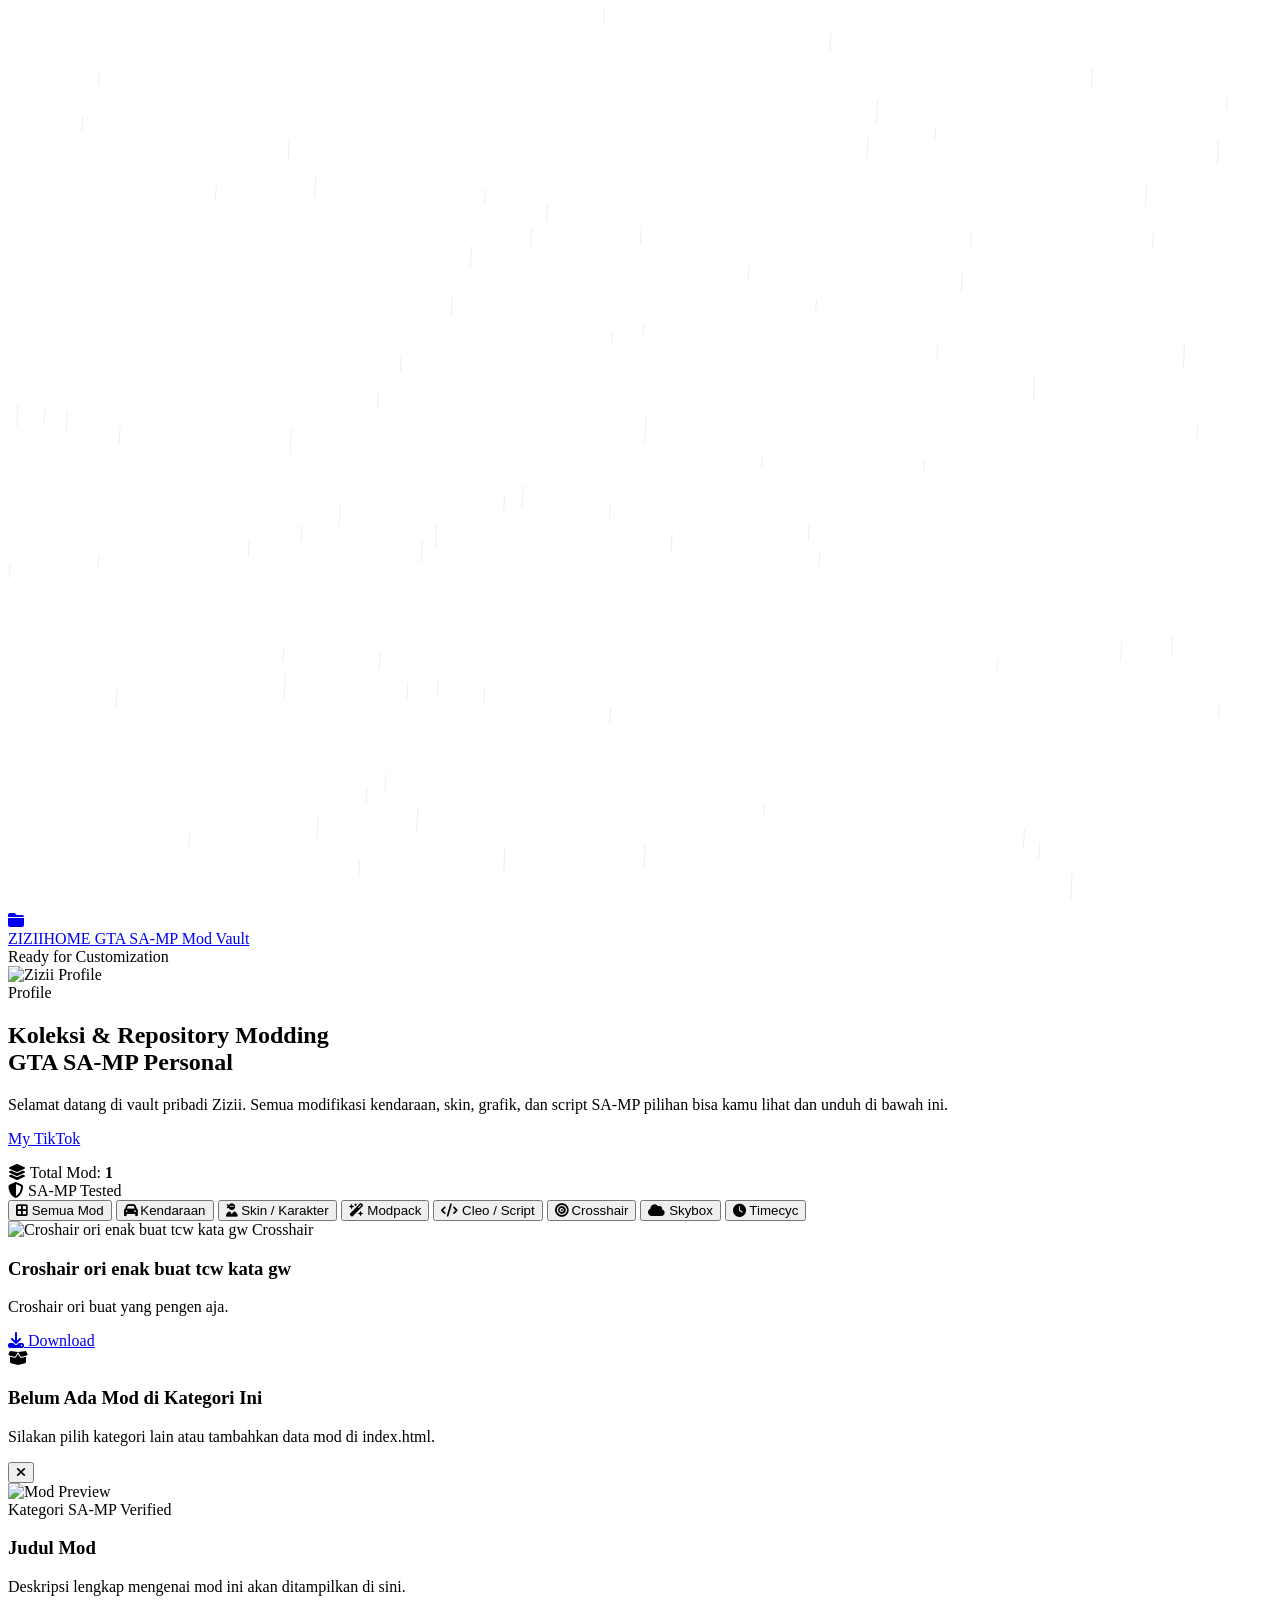
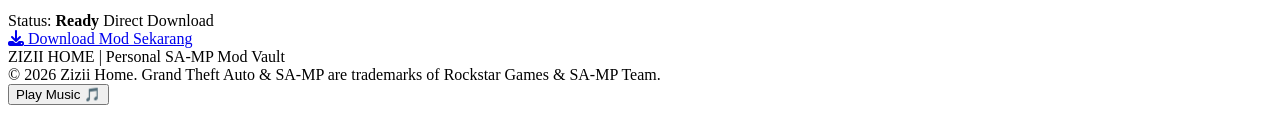
==== index.html @ cbb4685e "Add files via upload" ====
<!DOCTYPE html>
<html lang="id" class="dark scroll-smooth">
<head>
    <meta charset="UTF-8">
    <meta name="viewport" content="width=device-width, initial-scale=1.0">
    <title>Zizii Home - SA-MP Modding Hub</title>
    
    <!-- Tailwind CSS (CDN) -->
    <script src="https://cdn.tailwindcss.com"></script>
    
    <!-- Custom Theme Configuration (Monochrome / Dark Silver Gaming Theme) -->
    <script>
        tailwind.config = {
            darkMode: 'class',
            theme: {
                extend: {
                    colors: {
                        brand: {
                            bg: '#0a0d12',
                            surface: '#121721',
                            card: '#181f2c',
                            cardHover: '#1f293a',
                            border: '#2a3447',
                            silver: '#94a3b8',
                            silverLight: '#e2e8f0',
                            accent: '#64748b'
                        }
                    },
                    fontFamily: {
                        sans: ['Inter', 'sans-serif'],
                        mono: ['Fira Code', 'monospace']
                    }
                }
            }
        }
    </script>

    <!-- FontAwesome Icons -->
    <link rel="stylesheet" href="https://cdnjs.cloudflare.com/ajax/libs/font-awesome/6.4.0/css/all.min.css">
    
    <!-- Google Fonts -->
    <link href="https://fonts.googleapis.com/css2?family=Fira+Code:wght@400;500;600&family=Inter:wght@300;400;500;600;700;800;900&display=swap" rel="stylesheet">

    <style>
        /* Custom Scrollbar Monokrom */
        ::-webkit-scrollbar {
            width: 8px;
        }
        ::-webkit-scrollbar-track {
            background: #0a0d12;
        }
        ::-webkit-scrollbar-thumb {
            background: #2a3447;
            border-radius: 4px;
        }
        ::-webkit-scrollbar-thumb:hover {
            background: #475569;
        }
        
        /* Subtle Glow Effects */
        .silver-glow {
            box-shadow: 0 0 25px -5px rgba(226, 232, 240, 0.1);
        }
        .silver-border-glow:hover {
            box-shadow: 0 0 15px 0px rgba(148, 163, 184, 0.25);
        }
        
        /* Custom Background Overlay Gradient */
        .hero-bg-overlay {
            background: linear-gradient(180deg, rgba(10, 13, 18, 0.75) 0%, rgba(10, 13, 18, 0.95) 80%, #0a0d12 100%);
        }
    </style>
</head>
<body class="bg-brand-bg text-slate-200 font-sans antialiased min-h-screen flex flex-col justify-between selection:bg-slate-700 selection:text-white">
    <!-- Background Rain Effect -->
<canvas id="rainCanvas" class="fixed inset-0 pointer-events-none z-10 opacity-60"></canvas>
    <!-- ========================================== -->
    <!-- HEADER & NAVBAR                            -->
    <!-- ========================================== -->
    <header class="sticky top-0 z-40 bg-brand-bg/90 backdrop-blur-md border-b border-brand-border/80">
        <div class="max-w-7xl mx-auto px-4 sm:px-6 lg:px-8">
            <div class="flex items-center justify-between h-20">
                
                <!-- Logo Branding Zizii Home -->
                <a href="#" class="flex items-center gap-3 group">
                    <div class="w-10 h-10 rounded-xl bg-gradient-to-tr from-slate-700 via-slate-500 to-slate-300 flex items-center justify-center text-slate-950 font-black text-xl shadow-md group-hover:scale-105 transition-transform">
                        <i class="fa-solid fa-folder-closed text-lg"></i>
                    </div>
                    <div>
                        <span class="text-2xl font-black tracking-wider bg-gradient-to-r from-slate-100 via-slate-300 to-slate-500 bg-clip-text text-transparent">
                            ZIZII<span class="text-slate-400">HOME</span>
                        </span>
                        <span class="block text-[10px] tracking-widest uppercase font-semibold text-slate-500">GTA SA-MP Mod Vault</span>
                    </div>
                </a>

                <!-- Status Badge Header -->
                <div class="flex items-center gap-2 px-3.5 py-1.5 rounded-full bg-brand-surface border border-brand-border text-xs font-semibold text-slate-300">
                    <span class="w-2.5 h-2.5 rounded-full bg-emerald-400 animate-pulse"></span>
                    <span>Ready for Customization</span>
                </div>
            </div>
        </div>
    </header>

    <main class="flex-grow">
        <!-- ========================================== -->
        <!-- HERO SECTION WITH USER PP & BACKGROUND     -->
        <!-- ========================================== -->
        <section id="hero" class="relative py-16 lg:py-24 overflow-hidden border-b border-brand-border/80 bg-cover bg-center transition-all duration-500" id="hero-bg-container">
            <!-- Background Image Container -->
            <div id="dynamic-bg" class="absolute inset-0 bg-cover bg-center bg-no-repeat transition-all duration-700 scale-105" style="background-image: url('https://www.upload.ee/image/19879348/sa-mp-007.png');"></div>
            
            <!-- Monokrom Overlay -->
            <div class="absolute inset-0 hero-bg-overlay backdrop-blur-[2px]"></div>

            <div class="max-w-7xl mx-auto px-4 sm:px-6 lg:px-8 relative z-10 text-center">
                
                <!-- Profil Picture Container -->
                <div class="relative inline-block mb-6">
                    <div class="w-28 h-28 sm:w-32 sm:h-32 rounded-full p-1 bg-gradient-to-b from-slate-300 via-slate-600 to-slate-800 shadow-2xl mx-auto relative group">
                        <img id="user-pp" src="https://www.upload.ee/image/19879348/sa-mp-007.png" alt="Zizii Profile" class="w-full h-full rounded-full object-cover border-2 border-brand-bg">
                        <div class="absolute inset-0 rounded-full bg-black/40 opacity-0 group-hover:opacity-100 transition-opacity flex items-center justify-center text-xs text-slate-200 font-semibold">
                            Profile
                        </div>
                    </div>
                </div>

                <h1 class="text-3xl sm:text-5xl font-black text-white tracking-tight leading-tight max-w-3xl mx-auto">
                    Koleksi & Repository Modding <br class="hidden sm:inline"/>
                    <span class="bg-gradient-to-r from-slate-200 via-slate-400 to-slate-500 bg-clip-text text-transparent">
                        GTA SA-MP Personal
                    </span>
                </h1>
                
                <p class="mt-4 text-slate-400 text-sm sm:text-base max-w-xl mx-auto leading-relaxed">
                    Selamat datang di vault pribadi Zizii. Semua modifikasi kendaraan, skin, grafik, dan script SA-MP pilihan bisa kamu lihat dan unduh di bawah ini.
                    <div class="mt-4 flex justify-center">
    <a href="https://www.tiktok.com/@ziipelitz" target="_blank" class="inline-flex items-center gap-2 px-4 py-2 bg-slate-800/80 hover:bg-slate-700 text-slate-200 border border-slate-700 rounded-xl text-sm font-medium transition-all hover:scale-105">
        My TikTok
        <!-- Background Music Auto Play -->
<audio id="bgMusic" autoplay loop>
    <source src="https://files.catbox.moe/ioljhx.mp3" type="audio/mpeg">
</audio>
    </a>
</div>
</div>
                </p>

                <!-- Quick Stats Badge -->
                <div class="mt-8 flex flex-wrap items-center justify-center gap-4 text-xs font-mono text-slate-400">
                    <div class="px-4 py-2 rounded-xl bg-brand-surface/80 border border-brand-border backdrop-blur-md flex items-center gap-2">
                        <i class="fa-solid fa-layer-group text-slate-300"></i>
                        <span>Total Mod: <strong id="total-mods-count" class="text-slate-100">0</strong></span>
                    </div>
                    <div class="px-4 py-2 rounded-xl bg-brand-surface/80 border border-brand-border backdrop-blur-md flex items-center gap-2">
                        <i class="fa-solid fa-shield-halved text-slate-300"></i>
                        <span>SA-MP Tested</span>
                    </div>
                </div>
            </div>
        </section>

        <!-- ========================================== -->
        <!-- MODS GALLERY SECTION                       -->
        <!-- ========================================== -->
        <section id="gallery" class="py-14 max-w-7xl mx-auto px-4 sm:px-6 lg:px-8">
            
            <!-- Category Filter Buttons -->
            <div class="flex flex-wrap items-center justify-center gap-2 sm:gap-3 mb-10">
                <button onclick="filterCategory('all')" class="filter-btn active px-5 py-2.5 rounded-xl bg-slate-200 text-slate-950 font-bold text-xs uppercase tracking-wider shadow-md hover:bg-white transition-all" data-category="all">
                    <i class="fa-solid fa-border-all mr-1.5"></i> Semua Mod
                </button>
                <button onclick="filterCategory('vehicles')" class="filter-btn px-5 py-2.5 rounded-xl bg-brand-card border border-brand-border text-slate-300 hover:text-white font-medium text-xs uppercase tracking-wider hover:border-slate-500 transition-all" data-category="vehicles">
                    <i class="fa-solid fa-car mr-1.5"></i> Kendaraan
                </button>
                <button onclick="filterCategory('skins')" class="filter-btn px-5 py-2.5 rounded-xl bg-brand-card border border-brand-border text-slate-300 hover:text-white font-medium text-xs uppercase tracking-wider hover:border-slate-500 transition-all" data-category="skins">
                    <i class="fa-solid fa-user-ninja mr-1.5"></i> Skin / Karakter
                </button>
                <button onclick="filterCategory('graphics')" class="filter-btn px-5 py-2.5 rounded-xl bg-brand-card border border-brand-border text-slate-300 hover:text-white font-medium text-xs uppercase tracking-wider hover:border-slate-500 transition-all" data-category="graphics">
                    <i class="fa-solid fa-wand-magic-sparkles mr-1.5"></i> Modpack
                </button>
                <button onclick="filterCategory('cleo')" class="filter-btn px-5 py-2.5 rounded-xl bg-brand-card border border-brand-border text-slate-300 hover:text-white font-medium text-xs uppercase tracking-wider hover:border-slate-500 transition-all" data-category="cleo">
                    <i class="fa-solid fa-code mr-1.5"></i> Cleo / Script
                </button>
                <button onclick="filterCategory('crosshair')" class="filter-btn px-5 py-2.5 rounded-xl bg-brand-card border border-brand-border text-slate-300 hover:text-white font-medium text-xs uppercase tracking-wider shadow-sm transition-all">
                    <i class="fa-solid fa-bullseye mr-1.5"></i> Crosshair
                </button>
                <button onclick="filterCategory('skybox')" class="filter-btn px-5 py-2.5 rounded-xl bg-brand-card border border-brand-border text-slate-300 hover:text-white font-medium text-xs uppercase tracking-wider shadow-sm transition-all">
    <i class="fa-solid fa-cloud mr-1.5"></i> Skybox
                </button>
                <button onclick="filterCategory('timecyc')" class="filter-btn px-5 py-2.5 rounded-xl bg-brand-card border border-brand-border text-slate-300 hover:text-white font-medium text-xs uppercase tracking-wider shadow-sm transition-all">
                    <i class="fa-solid fa-clock mr-1.5"></i> Timecyc

                </button>
            </div>

            <!-- Mod Grid Container -->
            <div id="mods-grid" class="grid grid-cols-1 md:grid-cols-2 lg:grid-cols-3 gap-6">
                <!-- Mod cards will be dynamically populated here via JavaScript -->
            </div>

            <!-- Empty State Message -->
            <div id="empty-state" class="hidden py-16 text-center">
                <i class="fa-solid fa-box-open text-4xl text-slate-600 mb-3 block"></i>
                <h3 class="text-lg font-bold text-slate-300">Belum Ada Mod di Kategori Ini</h3>
                <p class="text-slate-500 text-xs mt-1">Silakan pilih kategori lain atau tambahkan data mod di index.html.</p>
            </div>
        </section>
    </main>

    <!-- ========================================== -->
    <!-- LIVE PREVIEW MODAL POP-UP                  -->
    <!-- ========================================== -->
    <div id="preview-modal" class="fixed inset-0 z-50 hidden flex items-center justify-center p-4 bg-black/80 backdrop-blur-md transition-opacity duration-300">
        <div class="bg-brand-surface border border-brand-border rounded-2xl max-w-3xl w-full overflow-hidden shadow-2xl relative transform transition-all scale-95 opacity-0" id="modal-content">
            
            <!-- Close Button -->
            <button onclick="closePreviewModal()" class="absolute top-4 right-4 z-10 w-9 h-9 rounded-full bg-slate-900/80 border border-slate-700 text-slate-300 hover:text-white hover:bg-slate-800 flex items-center justify-center transition-colors">
                <i class="fa-solid fa-xmark text-lg"></i>
            </button>

            <!-- Modal Content Grid -->
            <div class="flex flex-col md:flex-row">
                <!-- Large Image Preview -->
                <div class="w-full md:w-1/2 aspect-video md:aspect-auto bg-slate-950 relative overflow-hidden flex items-center justify-center">
                    <img id="modal-image" src="" alt="Mod Preview" class="w-full h-full object-cover">
                </div>

                <!-- Mod Details -->
                <div class="w-full md:w-1/2 p-6 sm:p-8 flex flex-col justify-between space-y-6">
                    <div>
                        <div class="flex items-center gap-2 mb-3">
                            <span id="modal-category" class="px-2.5 py-1 rounded-md bg-slate-800 border border-slate-700 text-[10px] font-bold text-slate-300 uppercase tracking-wider">
                                Kategori
                            </span>
                            <span class="text-xs text-slate-500">SA-MP Verified</span>
                        </div>
                        <h3 id="modal-title" class="text-xl font-black text-white leading-snug">Judul Mod</h3>
                        <p id="modal-description" class="text-slate-400 text-xs mt-3 leading-relaxed">
                            Deskripsi lengkap mengenai mod ini akan ditampilkan di sini.
                        </p>
                    </div>

                    <div class="space-y-4 pt-4 border-t border-brand-border">
                        <div class="flex items-center justify-between text-xs text-slate-400 font-mono">
                            <span>Status: <strong class="text-emerald-400">Ready</strong></span>
                            <span>Direct Download</span>
                        </div>
                        <a id="modal-download-btn" href="#" target="_blank" class="w-full py-3 rounded-xl bg-slate-200 hover:bg-white text-slate-950 font-bold text-xs uppercase tracking-wider text-center flex items-center justify-center gap-2 shadow-lg transition-all">
                            <i class="fa-solid fa-download"></i> Download Mod Sekarang
                        </a>
                    </div>
                </div>
            </div>
        </div>
    </div>

    <!-- ========================================== -->
    <!-- FOOTER SECTION                             -->
    <!-- ========================================== -->
    <footer class="bg-brand-surface border-t border-brand-border py-8 text-slate-400 text-xs">
        <div class="max-w-7xl mx-auto px-4 sm:px-6 lg:px-8 flex flex-col sm:flex-row items-center justify-between gap-4">
            <div class="flex items-center gap-3">
                <span class="text-base font-black tracking-wider bg-gradient-to-r from-slate-100 to-slate-400 bg-clip-text text-transparent">ZIZII HOME</span>
                <span class="text-slate-700">|</span>
                <span class="text-slate-500">Personal SA-MP Mod Vault</span>
            </div>
            <div class="text-slate-500 text-center sm:text-right">
                &copy; <span id="year"></span> Zizii Home. Grand Theft Auto & SA-MP are trademarks of Rockstar Games & SA-MP Team.
            </div>
        </div>
    </footer>

    <!-- ========================================== -->
    <!-- JAVASCRIPT LOGIC & MODS DATA               -->
    <!-- ========================================== -->
    <script>
// Set Tahun Otomatis di Footer
    if (document.getElementById('year')) {
        document.getElementById('year').textContent = new Date().getFullYear();
    }

    // CONFIGURATION (FOTO PROFIL & BACKGROUND)
    const CONFIG = {
        // Link foto profil kamu:
        profilePicture: "https://i.pinimg.com/736x/3c/a5/d1/3ca5d183c9e3d5964b78ac725764420e.jpg",
        // Link gambar background website:
        backgroundImage: "https://www.upload.ee/image/19879348/sa-mp-007.png"
    };

    // Apply Configuration
    if (document.getElementById('user-pp')) {
        document.getElementById('user-pp').src = CONFIG.profilePicture;
    }
    if (document.getElementById('dynamic-bg')) {
        document.getElementById('dynamic-bg').style.backgroundImage = `url('${CONFIG.backgroundImage}')`;
    }

    // 1. DAFTAR MODS DATA
    const modsData = [
        {
            id: 1,
            title: "Croshair ori enak buat tcw kata gw",
            description: "Croshair ori buat yang pengen aja.",
            category: "crosshair",
            image: "https://www.upload.ee/image/19880136/sa-mp-008.png",
            downloadUrl: "https://www.mediafire.com/file/54pwz2jies0hdg8/dsada.png/file"
        }
    ];

    // 2. LABEL KATEGORI (Graphics / ENB sudah dihapus)
    const categoryLabels = {
        'vehicles': 'Kendaraan',
        'skins': 'Skin / Karakter',
        'modpack': 'Modpack',
        'cleo': 'Cleo / Script',
        'crosshair': 'Crosshair',
        'skybox': 'Skybox',
        'timecyc': 'Timecyc'
    };

    // 3. FUNGSI RENDER MODS KE GRID
    function renderMods(items) {
        const grid = document.getElementById('mods-grid');
        const emptyState = document.getElementById('empty-state');
        const totalCount = document.getElementById('total-mods-count');
        
        if (totalCount) totalCount.textContent = items.length;
        if (!grid) return;
        
        grid.innerHTML = '';

        if (items.length === 0) {
            if (emptyState) emptyState.classList.remove('hidden');
            return;
        } else {
            if (emptyState) emptyState.classList.add('hidden');
        }

        items.forEach(mod => {
            const card = document.createElement('div');
            card.className = "bg-brand-card rounded-2xl overflow-hidden border border-slate-800 shadow-lg";

            card.innerHTML = `
                <!-- Thumbnail Image -->
                <div class="relative aspect-video">
                    <img src="${mod.image}" alt="${mod.title}" class="w-full h-full object-cover">
                    <span class="absolute top-2 right-2 px-2 py-1 text-xs font-semibold bg-black/60 rounded text-slate-200">
                        ${categoryLabels[mod.category] || mod.category}
                    </span>
                </div>
                <!-- Konten & Tombol Download -->
                <div class="p-4">
                    <h3 class="font-bold text-slate-100">${mod.title}</h3>
                    <p class="text-xs text-slate-400 my-2">${mod.description}</p>
                    <a href="${mod.downloadUrl}" download target="_blank" class="px-4 py-2 bg-slate-800 hover:bg-slate-700 text-slate-200 text-xs font-semibold rounded-xl border border-slate-700 transition-all flex items-center gap-2 w-fit">
                        <i class="fa-solid fa-download"></i> Download
                    </a>
                </div>
            `;
            grid.appendChild(card);
        });
    }

    // 4. FUNGSI FILTER KATEGORI
    function filterCategory(category) {
        if (category === 'all') {
            renderMods(modsData);
        } else {
            const filtered = modsData.filter(mod => mod.category === category);
            renderMods(filtered);
        }
    }

    // Panggil fungsi render pertama kali
    renderMods(modsData);

        // Live Preview Modal Functions
        function openPreviewModal(id) {
            const mod = modsData.find(m => m.id === id);
            if (!mod) return;

            document.getElementById('modal-title').textContent = mod.title;
            document.getElementById('modal-category').textContent = categoryLabels[mod.category] || mod.category;
            document.getElementById('modal-description').textContent = mod.description;
            document.getElementById('modal-image').src = mod.image;
            document.getElementById('modal-download-btn').href = mod.downloadUrl;

            const modal = document.getElementById('preview-modal');
            const content = document.getElementById('modal-content');

            modal.classList.remove('hidden');
            setTimeout(() => {
                content.classList.remove('scale-95', 'opacity-0');
                content.classList.add('scale-100', 'opacity-100');
            }, 10);
        }

        function closePreviewModal() {
            const modal = document.getElementById('preview-modal');
            const content = document.getElementById('modal-content');

            content.classList.remove('scale-100', 'opacity-100');
            content.classList.add('scale-95', 'opacity-0');

            setTimeout(() => {
                modal.classList.add('hidden');
            }, 200);
        }

        // Close modal when clicking outside content
        document.getElementById('preview-modal').addEventListener('click', (e) => {
            if (e.target.id === 'preview-modal') {
                closePreviewModal();
            }
        });
          // Initial Render on Page Load
    renderMods(modsData);

// Initial Render on Page Load
    renderMods(modsData);

    // Fungsi Play / Pause Manual & Auto-start
    function toggleMusic() {
        const music = document.getElementById('bgMusic');
        const btnText = document.getElementById('musicBtnText');
        
        if (music.paused) {
            music.volume = 0.4;
            music.play();
            btnText.innerText = "Pause Music 🎵";
        } else {
            music.pause();
            btnText.innerText = "Play Music 🎵";
        }
    }

    // Muter otomatis saat pengguna klik di mana saja pertama kali
    window.addEventListener('click', function autoPlayOnce() {
        const music = document.getElementById('bgMusic');
        if (music && music.paused) {
            music.volume = 0.4;
            music.play().then(() => {
                document.getElementById('musicBtnText').innerText = "Pause Music 🎵";
            }).catch(() => {});
        }
    }, { once: true });
    // --- ANIMASI GERIMIS (RAIN EFFECT) ---
const canvas = document.getElementById('rainCanvas');
const ctx = canvas.getContext('2d');

function resizeCanvas() {
    canvas.width = window.innerWidth;
    canvas.height = window.innerHeight;
}
resizeCanvas();
window.addEventListener('resize', resizeCanvas);

// Buat butiran air hujan
const raindrops = Array.from({ length: 80 }, () => ({
    x: Math.random() * canvas.width,
    y: Math.random() * canvas.height,
    length: Math.random() * 15 + 10,
    speed: Math.random() * 10 + 12,
    opacity: Math.random() * 0.3 + 0.1
}));

function animateRain() {
    ctx.clearRect(0, 0, canvas.width, canvas.height);
    
    ctx.strokeStyle = 'rgba(200, 225, 255, 0.5)';
    ctx.lineWidth = 1;
    ctx.lineCap = 'round';

    raindrops.forEach(drop => {
        ctx.beginPath();
        ctx.moveTo(drop.x, drop.y);
        ctx.lineTo(drop.x - 1, drop.y + drop.length); // Efek garis miring tipis
        ctx.stroke();

        drop.y += drop.speed;
        drop.x -= 0.5; // Angin sepoi-sepoi ke kiri

        // Reset saat jatuh ke bawah layar
        if (drop.y > canvas.height) {
            drop.y = -drop.length;
            drop.x = Math.random() * canvas.width;
        }
    });

    requestAnimationFrame(animateRain);
}

animateRain();
</script>

<!-- Tombol Floating Musik (Pojok Kanan Bawah) -->
<button onclick="toggleMusic()" class="fixed bottom-5 right-5 z-50 bg-slate-800/90 hover:bg-slate-700 text-slate-200 border border-slate-600 px-4 py-2 rounded-full text-xs font-semibold shadow-lg backdrop-blur-md transition-all flex items-center gap-2">
    <span id="musicBtnText">Play Music 🎵</span>
</button>

<!-- Background Music -->
<audio id="bgMusic" loop preload="auto">
    <source src="https://files.catbox.moe/ioljhx.mp3" type="audio/mpeg">
</audio>
</body>
</html>
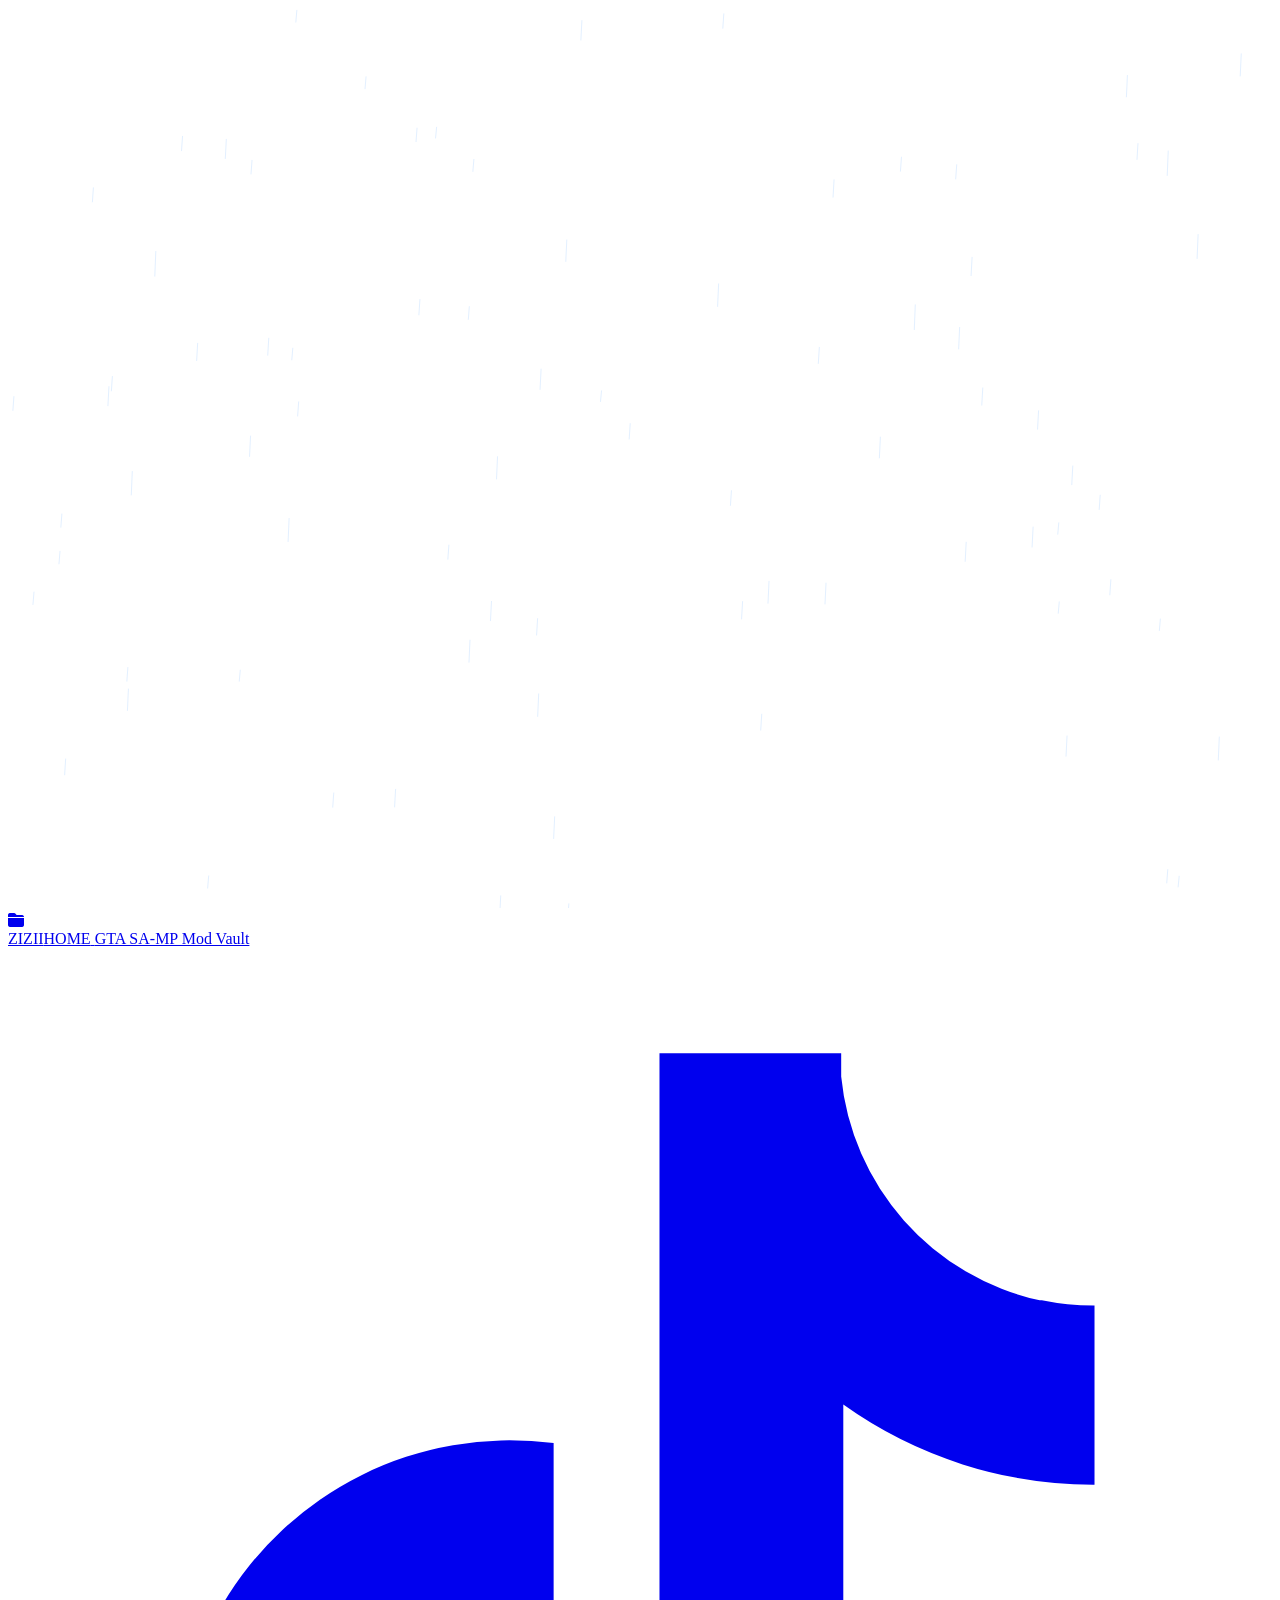
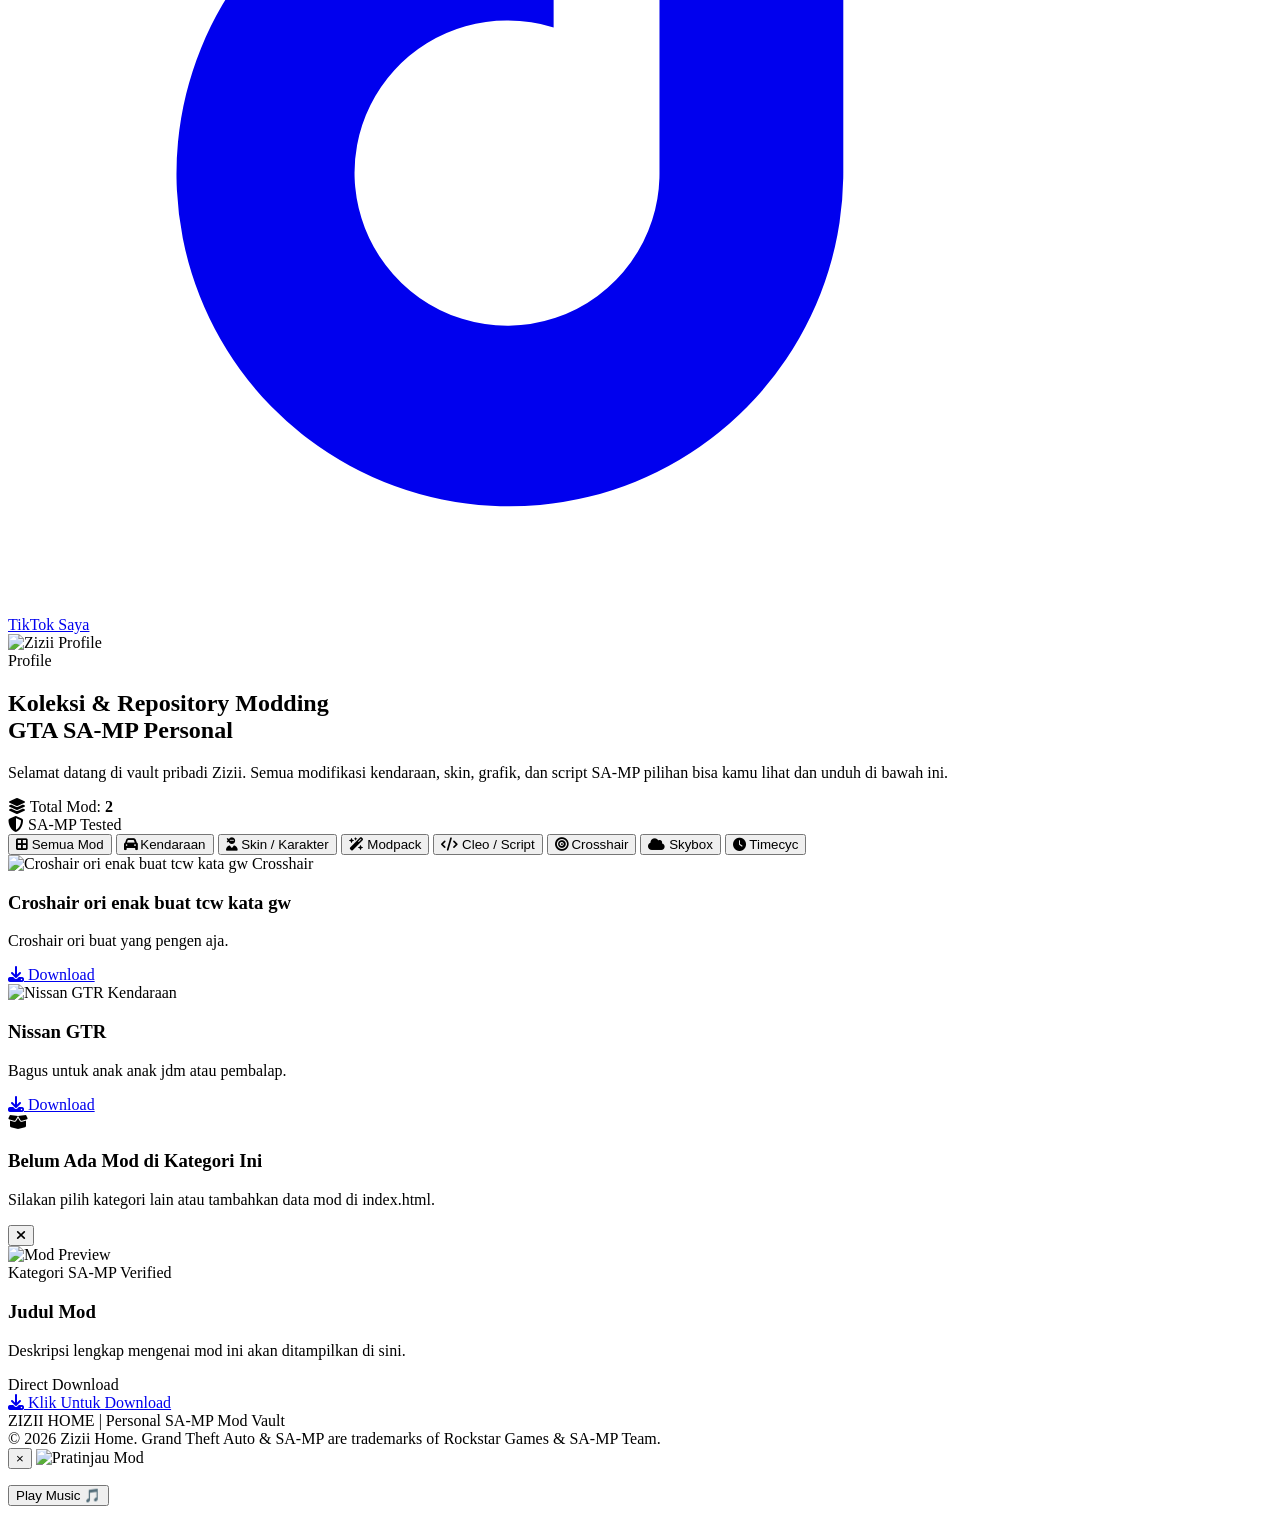
==== commit 41e2fbaf: "index.html" ====
--- a/index.html
+++ b/index.html
@@ -95,12 +95,14 @@
                 </a>
 
                 <!-- Status Badge Header -->
-                <div class="flex items-center gap-2 px-3.5 py-1.5 rounded-full bg-brand-surface border border-brand-border text-xs font-semibold text-slate-300">
-                    <span class="w-2.5 h-2.5 rounded-full bg-emerald-400 animate-pulse"></span>
-                    <span>Ready for Customization</span>
-                </div>
-            </div>
-        </div>
+<a href="https://www.tiktok.com/@ziipelitz" target="_blank" class="flex items-center gap-2 bg-white text-gray-900 px-3 py-1.5 rounded-lg font-medium hover:bg-gray-100 transition text-xs">
+    <!-- Ikon SVG TikTok -->
+    <svg class="w-4 h-4" viewBox="0 0 24 24" fill="currentColor">
+        <path d="M19.59 6.69a4.83 4.83 0 0 1-3.77-4.25V2h-3.45v13.67a2.89 2.89 0 0 1-5.2 1.74 2.89 2.89 0 0 1 2.31-4.64 2.93 2.93 0 0 1 .88.13V9.4a6.84 6.84 0 0 0-1-.05A6.33 6.33 0 0 0 5 20.1a6.34 6.34 0 0 0 10.86-4.43v-7a8.16 8.16 0 0 0 4.77 1.52v-3.4a4.85 4.85 0 0 1-1-.1z"/>
+    </svg>
+    TikTok Saya
+</a>
+</div>
     </header>
 
     <main class="flex-grow">
@@ -136,8 +138,7 @@
                 <p class="mt-4 text-slate-400 text-sm sm:text-base max-w-xl mx-auto leading-relaxed">
                     Selamat datang di vault pribadi Zizii. Semua modifikasi kendaraan, skin, grafik, dan script SA-MP pilihan bisa kamu lihat dan unduh di bawah ini.
                     <div class="mt-4 flex justify-center">
-    <a href="https://www.tiktok.com/@ziipelitz" target="_blank" class="inline-flex items-center gap-2 px-4 py-2 bg-slate-800/80 hover:bg-slate-700 text-slate-200 border border-slate-700 rounded-xl text-sm font-medium transition-all hover:scale-105">
-        My TikTok
+                        
         <!-- Background Music Auto Play -->
 <audio id="bgMusic" autoplay loop>
     <source src="https://files.catbox.moe/ioljhx.mp3" type="audio/mpeg">
@@ -171,27 +172,27 @@
                 <button onclick="filterCategory('all')" class="filter-btn active px-5 py-2.5 rounded-xl bg-slate-200 text-slate-950 font-bold text-xs uppercase tracking-wider shadow-md hover:bg-white transition-all" data-category="all">
                     <i class="fa-solid fa-border-all mr-1.5"></i> Semua Mod
                 </button>
-                <button onclick="filterCategory('vehicles')" class="filter-btn px-5 py-2.5 rounded-xl bg-brand-card border border-brand-border text-slate-300 hover:text-white font-medium text-xs uppercase tracking-wider hover:border-slate-500 transition-all" data-category="vehicles">
-                    <i class="fa-solid fa-car mr-1.5"></i> Kendaraan
-                </button>
-                <button onclick="filterCategory('skins')" class="filter-btn px-5 py-2.5 rounded-xl bg-brand-card border border-brand-border text-slate-300 hover:text-white font-medium text-xs uppercase tracking-wider hover:border-slate-500 transition-all" data-category="skins">
-                    <i class="fa-solid fa-user-ninja mr-1.5"></i> Skin / Karakter
-                </button>
-                <button onclick="filterCategory('graphics')" class="filter-btn px-5 py-2.5 rounded-xl bg-brand-card border border-brand-border text-slate-300 hover:text-white font-medium text-xs uppercase tracking-wider hover:border-slate-500 transition-all" data-category="graphics">
-                    <i class="fa-solid fa-wand-magic-sparkles mr-1.5"></i> Modpack
-                </button>
-                <button onclick="filterCategory('cleo')" class="filter-btn px-5 py-2.5 rounded-xl bg-brand-card border border-brand-border text-slate-300 hover:text-white font-medium text-xs uppercase tracking-wider hover:border-slate-500 transition-all" data-category="cleo">
-                    <i class="fa-solid fa-code mr-1.5"></i> Cleo / Script
-                </button>
-                <button onclick="filterCategory('crosshair')" class="filter-btn px-5 py-2.5 rounded-xl bg-brand-card border border-brand-border text-slate-300 hover:text-white font-medium text-xs uppercase tracking-wider shadow-sm transition-all">
-                    <i class="fa-solid fa-bullseye mr-1.5"></i> Crosshair
-                </button>
-                <button onclick="filterCategory('skybox')" class="filter-btn px-5 py-2.5 rounded-xl bg-brand-card border border-brand-border text-slate-300 hover:text-white font-medium text-xs uppercase tracking-wider shadow-sm transition-all">
+ <button onclick="filterCategory('vehicles')" class="filter-btn px-5 py-2.5 rounded-xl bg-brand-card border border-brand-border text-slate-300 hover:text-white font-medium text-xs uppercase tracking-wider hover:border-slate-500 transition-all">
+    <i class="fa-solid fa-car mr-1.5"></i> Kendaraan
+</button>
+<button onclick="filterCategory('skins')" class="filter-btn px-5 py-2.5 rounded-xl bg-brand-card border border-brand-border text-slate-300 hover:text-white font-medium text-xs uppercase tracking-wider hover:border-slate-500 transition-all">
+    <i class="fa-solid fa-user-ninja mr-1.5"></i> Skin / Karakter
+</button>
+<button onclick="filterCategory('modpack')" class="filter-btn px-5 py-2.5 rounded-xl bg-brand-card border border-brand-border text-slate-300 hover:text-white font-medium text-xs uppercase tracking-wider hover:border-slate-500 transition-all">
+    <i class="fa-solid fa-wand-magic-sparkles mr-1.5"></i> Modpack
+</button>
+<button onclick="filterCategory('cleo')" class="filter-btn px-5 py-2.5 rounded-xl bg-brand-card border border-brand-border text-slate-300 hover:text-white font-medium text-xs uppercase tracking-wider hover:border-slate-500 transition-all">
+    <i class="fa-solid fa-code mr-1.5"></i> Cleo / Script
+</button>
+<button onclick="filterCategory('crosshair')" class="filter-btn px-5 py-2.5 rounded-xl bg-brand-card border border-brand-border text-slate-300 hover:text-white font-medium text-xs uppercase tracking-wider hover:border-slate-500 transition-all">
+    <i class="fa-solid fa-bullseye mr-1.5"></i> Crosshair
+</button>
+<button onclick="filterCategory('skybox')" class="filter-btn px-5 py-2.5 rounded-xl bg-brand-card border border-brand-border text-slate-300 hover:text-white font-medium text-xs uppercase tracking-wider hover:border-slate-500 transition-all">
     <i class="fa-solid fa-cloud mr-1.5"></i> Skybox
-                </button>
-                <button onclick="filterCategory('timecyc')" class="filter-btn px-5 py-2.5 rounded-xl bg-brand-card border border-brand-border text-slate-300 hover:text-white font-medium text-xs uppercase tracking-wider shadow-sm transition-all">
-                    <i class="fa-solid fa-clock mr-1.5"></i> Timecyc
-
+</button>
+<button onclick="filterCategory('timecyc')" class="filter-btn px-5 py-2.5 rounded-xl bg-brand-card border border-brand-border text-slate-300 hover:text-white font-medium text-xs uppercase tracking-wider hover:border-slate-500 transition-all">
+    <i class="fa-solid fa-clock mr-1.5"></i> Timecyc
+</button>
                 </button>
             </div>
 
@@ -243,12 +244,11 @@
                     </div>
 
                     <div class="space-y-4 pt-4 border-t border-brand-border">
-                        <div class="flex items-center justify-between text-xs text-slate-400 font-mono">
-                            <span>Status: <strong class="text-emerald-400">Ready</strong></span>
-                            <span>Direct Download</span>
-                        </div>
+                       <div class="flex items-center justify-end text-xs text-slate-400 font-mono">
+    <span>Direct Download</span>
+</div>
                         <a id="modal-download-btn" href="#" target="_blank" class="w-full py-3 rounded-xl bg-slate-200 hover:bg-white text-slate-950 font-bold text-xs uppercase tracking-wider text-center flex items-center justify-center gap-2 shadow-lg transition-all">
-                            <i class="fa-solid fa-download"></i> Download Mod Sekarang
+                            <i class="fa-solid fa-download"></i> Klik Untuk Download
                         </a>
                     </div>
                 </div>
@@ -272,10 +272,25 @@
         </div>
     </footer>
 
+    <!-- Modal Pratinjau Gambar (Lightbox) -->
+<div id="imageModal" class="fixed inset-0 z-50 flex items-center justify-center bg-black/80 backdrop-blur-sm hidden" onclick="closeImageModal()">
+    <div class="relative max-w-4xl max-h-[90vh] p-4" onclick="event.stopPropagation()">
+        <!-- Tombol Close (X) -->
+        <button onclick="closeImageModal()" class="absolute -top-10 right-0 text-white text-3xl font-bold hover:text-sky-400 transition-colors">&times;</button>
+        
+        <!-- Gambar Besar -->
+        <img id="modalImage" src="" alt="Pratinjau Mod" class="max-w-full max-h-[80vh] rounded-xl border border-sky-400/50 shadow-[0_0_25px_rgba(56,189,248,0.5)] object-contain mx-auto">
+        
+        <!-- Keterangan Judul Mod -->
+        <p id="modalCaption" class="text-center text-slate-200 mt-3 font-medium text-sm tracking-wide"></p>
+    </div>
+  
+</div>
     <!-- ========================================== -->
     <!-- JAVASCRIPT LOGIC & MODS DATA               -->
     <!-- ========================================== -->
-    <script>
+
+<script>
 // Set Tahun Otomatis di Footer
     if (document.getElementById('year')) {
         document.getElementById('year').textContent = new Date().getFullYear();
@@ -298,7 +313,7 @@
     }
 
     // 1. DAFTAR MODS DATA
-    const modsData = [
+const modsData = [
         {
             id: 1,
             title: "Croshair ori enak buat tcw kata gw",
@@ -306,9 +321,17 @@
             category: "crosshair",
             image: "https://www.upload.ee/image/19880136/sa-mp-008.png",
             downloadUrl: "https://www.mediafire.com/file/54pwz2jies0hdg8/dsada.png/file"
-        }
+        },
+        {
+            id: 2,
+            title: "Nissan GTR",
+            description: "Bagus untuk anak anak jdm atau pembalap.",
+            category: "vehicles",
+            image: "https://www.upload.ee/image/19885628/IMG-20241124-WA0198.jpg",
+            downloadUrl: "https://www.mediafire.com/file/3kssvbpmb7y2n0z/Nissan_GTR_R33.zip/file"
+        },
     ];
-
+  
     // 2. LABEL KATEGORI (Graphics / ENB sudah dihapus)
     const categoryLabels = {
         'vehicles': 'Kendaraan',
@@ -345,7 +368,7 @@
             card.innerHTML = `
                 <!-- Thumbnail Image -->
                 <div class="relative aspect-video">
-                    <img src="${mod.image}" alt="${mod.title}" class="w-full h-full object-cover">
+                    <img src="${mod.image}" alt="${mod.title}" class="w-full h-full object-cover cursor-pointer hover:opacity-90 transition-opacity" onclick="openPreviewModal(${mod.id})">
                     <span class="absolute top-2 right-2 px-2 py-1 text-xs font-semibold bg-black/60 rounded text-slate-200">
                         ${categoryLabels[mod.category] || mod.category}
                     </span>
@@ -493,6 +516,30 @@
 }
 
 animateRain();
+
+// Fungsi untuk membuka modal gambar besar
+function openImageModal(imgSrc, title) {
+    const modal = document.getElementById('imageModal');
+    const modalImg = document.getElementById('modalImage');
+    const modalCaption = document.getElementById('modalCaption');
+    
+    modalImg.src = imgSrc;
+    modalCaption.textContent = title;
+    modal.classList.remove('hidden');
+}
+
+// Fungsi untuk menutup modal gambar
+function closeImageModal() {
+    const modal = document.getElementById('imageModal');
+    modal.classList.add('hidden');
+}
+
+// Tutup modal pakai tombol ESC di keyboard
+document.addEventListener('keydown', function(event) {
+    if (event.key === 'Escape') {
+        closeImageModal();
+    }
+});
 </script>
 
 <!-- Tombol Floating Musik (Pojok Kanan Bawah) -->
@@ -504,5 +551,6 @@
 <audio id="bgMusic" loop preload="auto">
     <source src="https://files.catbox.moe/ioljhx.mp3" type="audio/mpeg">
 </audio>
+</div>
 </body>
-</html>+</html>
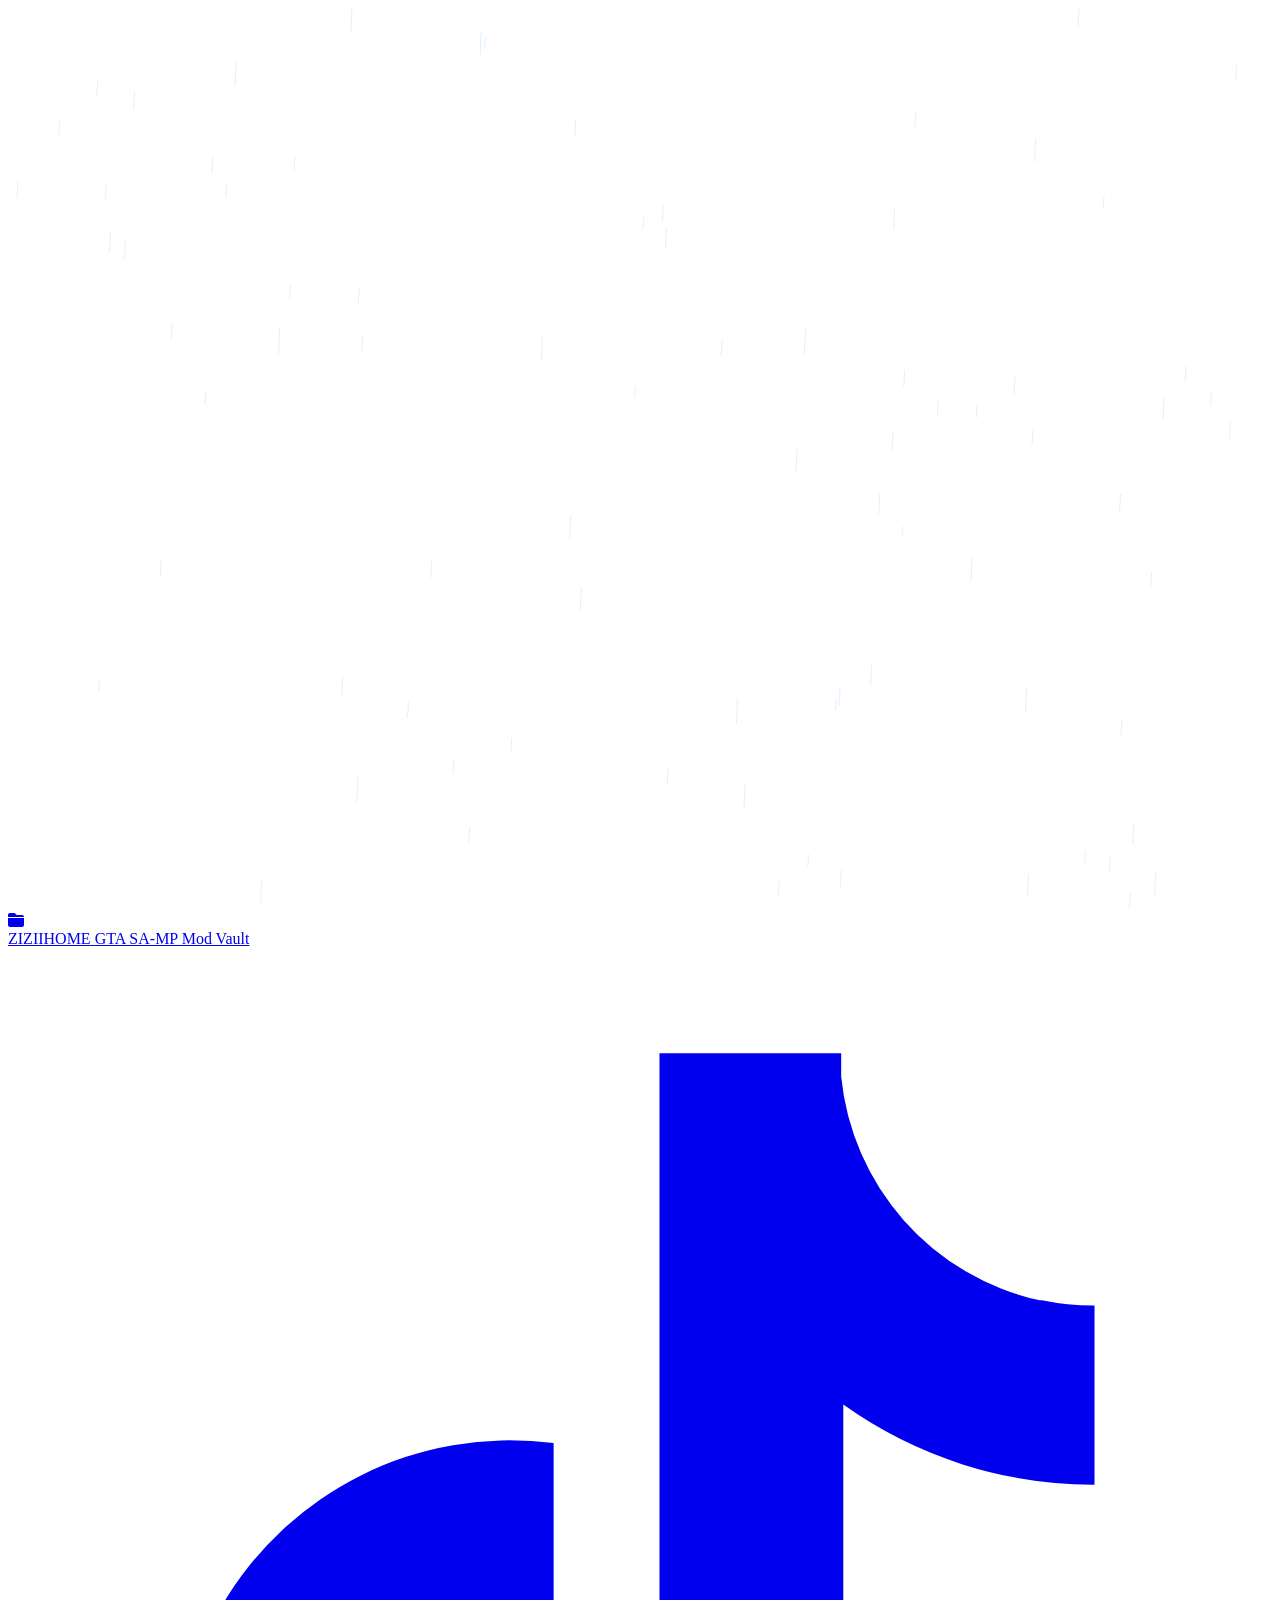
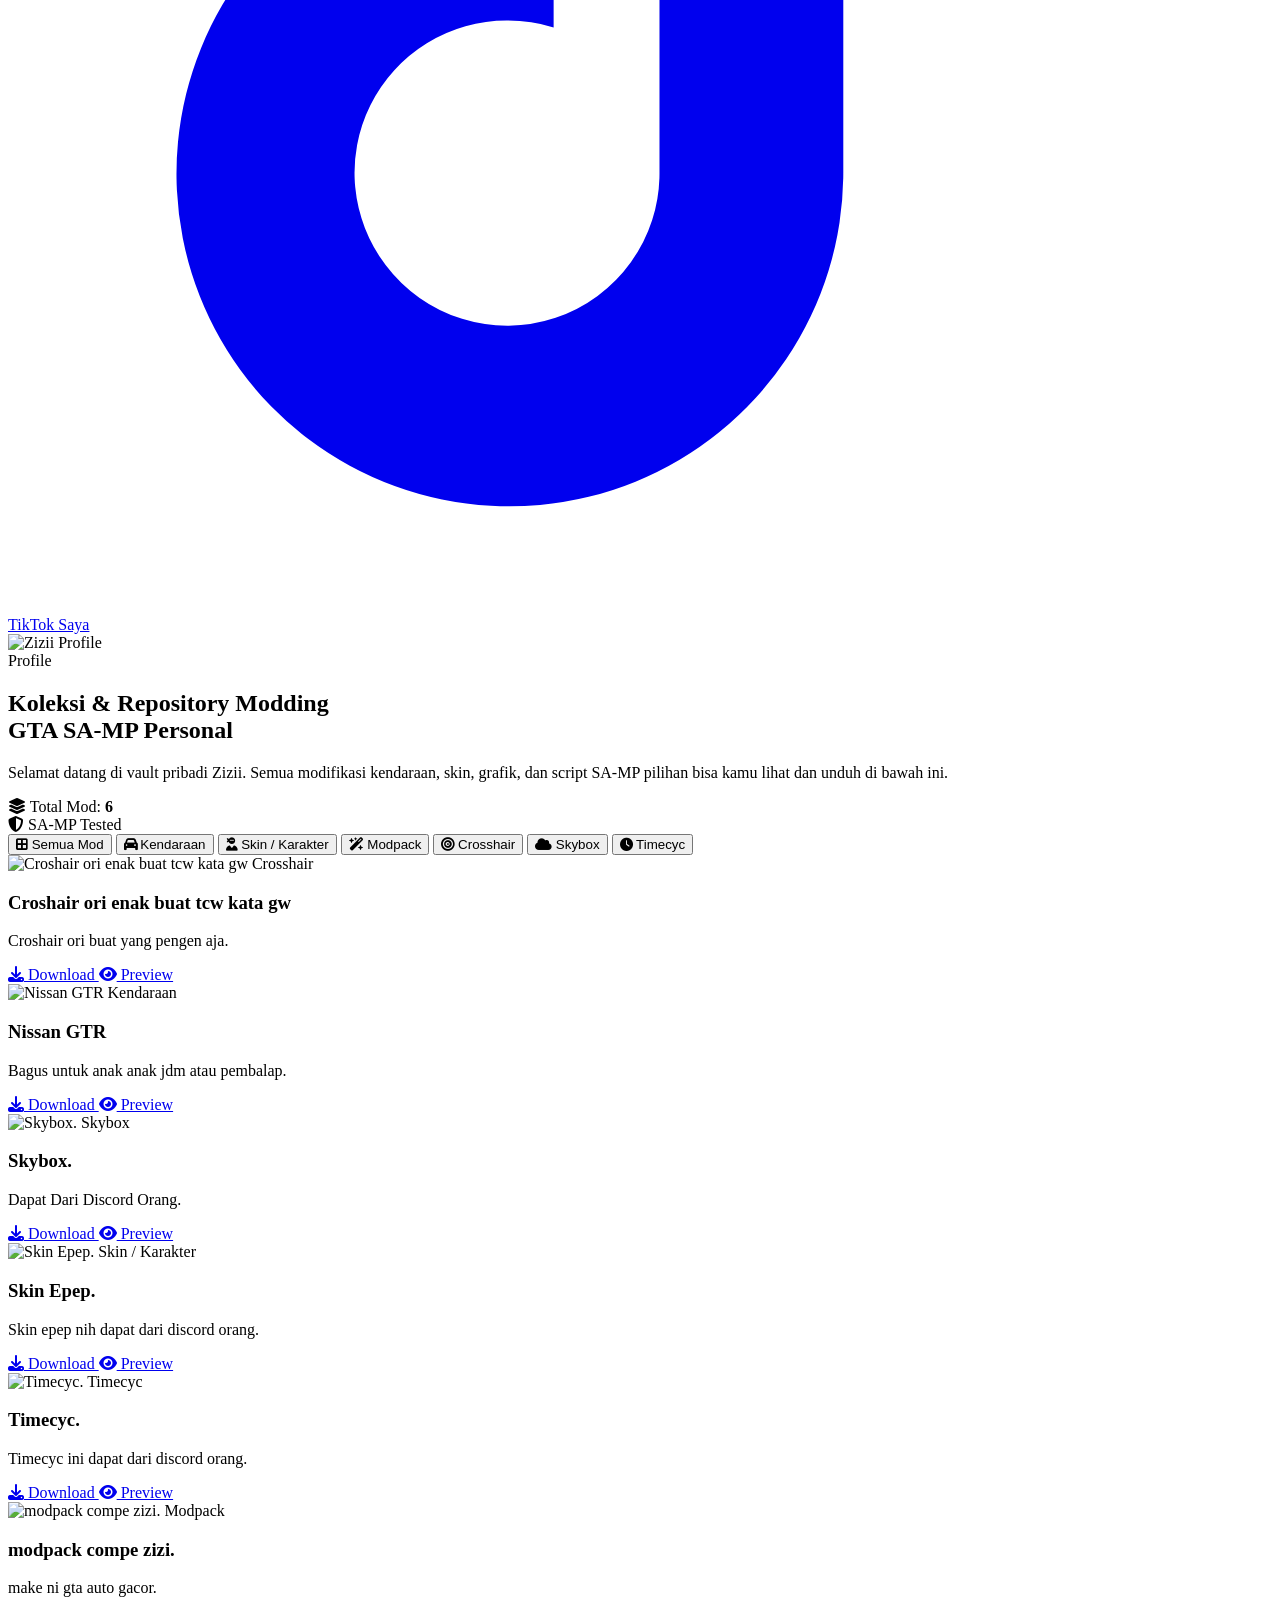
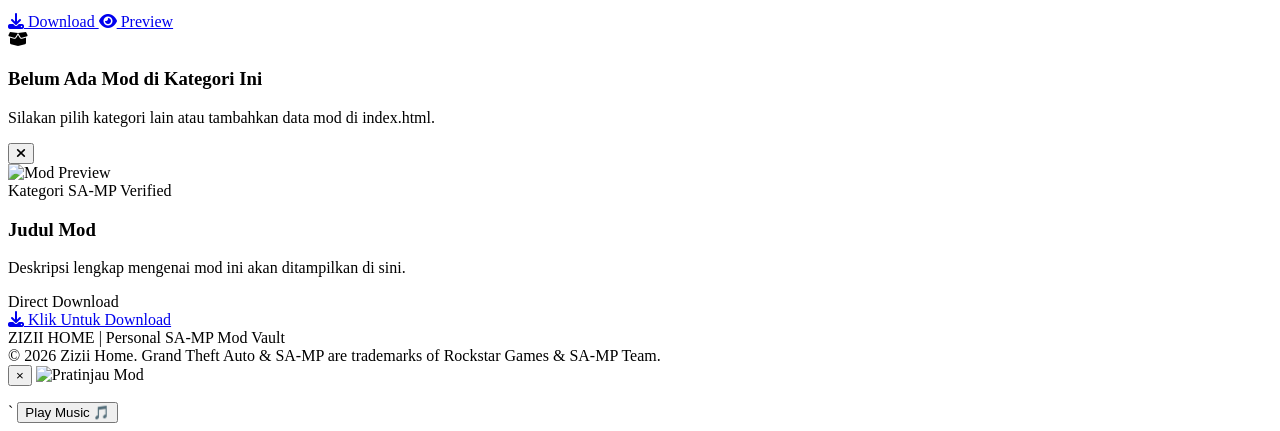
==== commit 6c771f6d: "Update index.html" ====
--- a/index.html
+++ b/index.html
@@ -181,9 +181,6 @@
 <button onclick="filterCategory('modpack')" class="filter-btn px-5 py-2.5 rounded-xl bg-brand-card border border-brand-border text-slate-300 hover:text-white font-medium text-xs uppercase tracking-wider hover:border-slate-500 transition-all">
     <i class="fa-solid fa-wand-magic-sparkles mr-1.5"></i> Modpack
 </button>
-<button onclick="filterCategory('cleo')" class="filter-btn px-5 py-2.5 rounded-xl bg-brand-card border border-brand-border text-slate-300 hover:text-white font-medium text-xs uppercase tracking-wider hover:border-slate-500 transition-all">
-    <i class="fa-solid fa-code mr-1.5"></i> Cleo / Script
-</button>
 <button onclick="filterCategory('crosshair')" class="filter-btn px-5 py-2.5 rounded-xl bg-brand-card border border-brand-border text-slate-300 hover:text-white font-medium text-xs uppercase tracking-wider hover:border-slate-500 transition-all">
     <i class="fa-solid fa-bullseye mr-1.5"></i> Crosshair
 </button>
@@ -284,7 +281,8 @@
         <!-- Keterangan Judul Mod -->
         <p id="modalCaption" class="text-center text-slate-200 mt-3 font-medium text-sm tracking-wide"></p>
     </div>
-  
+
+</div>`
 </div>
     <!-- ========================================== -->
     <!-- JAVASCRIPT LOGIC & MODS DATA               -->
@@ -314,77 +312,125 @@
 
     // 1. DAFTAR MODS DATA
 const modsData = [
-        {
-            id: 1,
-            title: "Croshair ori enak buat tcw kata gw",
-            description: "Croshair ori buat yang pengen aja.",
-            category: "crosshair",
-            image: "https://www.upload.ee/image/19880136/sa-mp-008.png",
-            downloadUrl: "https://www.mediafire.com/file/54pwz2jies0hdg8/dsada.png/file"
-        },
-        {
-            id: 2,
-            title: "Nissan GTR",
-            description: "Bagus untuk anak anak jdm atau pembalap.",
-            category: "vehicles",
-            image: "https://www.upload.ee/image/19885628/IMG-20241124-WA0198.jpg",
-            downloadUrl: "https://www.mediafire.com/file/3kssvbpmb7y2n0z/Nissan_GTR_R33.zip/file"
-        },
-    ];
+    {
+        id: 1,
+        title: "Croshair ori enak buat tcw kata gw",
+        description: "Croshair ori buat yang pengen aja.",
+        category: "crosshair",
+        image: "https://www.upload.ee/image/19880136/sa-mp-008.png",
+        downloadUrl: "https://www.mediafire.com/file/54pwz2jles8hdp8/dsada.png/file",
+        previewUrl: "https://www.upload.ee/image/19880136/sa-mp-008.png" // <--- Perhatikan tanda koma di akhir baris downloadUrl di atasnya!
+    },
+    {
+        id: 2,
+        title: "Nissan GTR",
+        description: "Bagus untuk anak anak jdm atau pembalap.",
+        category: "vehicles",
+        image: "https://www.upload.ee/image/19885628/IMG-20241124-WA0198.jpg",
+        downloadUrl: "https://www.mediafire.com/file/1kssvbpnh2y2n0z/Nissan_GTR_R33.zip/file",
+        previewUrl: "https://www.upload.ee/image/19885628/IMG-20241124-WA0198.jpg"
+    },
+    {
+        id: 3,
+        title: "Skybox.",
+        description: "Dapat Dari Discord Orang.",
+        category: "skybox",
+        image: "https://www.upload.ee/image/19925623/sa-mp-003.png",
+        downloadUrl: "https://www.mediafire.com/file/rktqdvzlxo2yzf0/Skybox_1.rar/file",
+        previewUrl: "https://www.upload.ee/image/19925623/sa-mp-003.png"
+    },
+    {
+        id: 4,
+        title: "Skin Epep.",
+        description: "Skin epep nih dapat dari discord orang.",
+        category: "skins",
+        image: "https://www.upload.ee/image/19925639/skin_aleatorio_free_fire_1.jpg",
+        downloadUrl: "https://www.mediafire.com/file/akhv9ldjgkjhdj7/skin+aleatorio+free+fire+1.rar/file",
+        previewUrl: "https://www.upload.ee/image/19925639/skin_aleatorio_free_fire_1.jpg"
+    },
+    {
+        id: 5,
+        title: "Timecyc.",
+        description: "Timecyc ini dapat dari discord orang.",
+        category: "timecyc",
+        image: "https://www.upload.ee/image/19925664/Grand_Theft_Auto__San_Andreas_Screenshot_2022.png",
+        downloadUrl: "https://www.mediafire.com/file/f1bpnewnvniacyu/extGen_TimeCycle.rar/file",
+        previewUrl: "https://www.upload.ee/image/19925664/Grand_Theft_Auto__San_Andreas_Screenshot_2022.png"
+    },
+    {
+        id: 6,
+        title: "modpack compe zizi.",
+        description: "make ni gta auto gacor.",
+        category: "modpack",
+        image: "https://www.upload.ee/image/19926656/sa-mp-013.png",
+        downloadUrl: "https://www.mediafire.com/file/w2iuli1o7dl4sog/gta+compe+zizii+auto+gacor.rar/file",
+        previewUrl: "https://www.upload.ee/image/19926656/sa-mp-013.png"
+    }
+];
   
-    // 2. LABEL KATEGORI (Graphics / ENB sudah dihapus)
+    // 2. LABEL KATEGORI
     const categoryLabels = {
         'vehicles': 'Kendaraan',
         'skins': 'Skin / Karakter',
         'modpack': 'Modpack',
-        'cleo': 'Cleo / Script',
         'crosshair': 'Crosshair',
         'skybox': 'Skybox',
         'timecyc': 'Timecyc'
     };
 
     // 3. FUNGSI RENDER MODS KE GRID
-    function renderMods(items) {
-        const grid = document.getElementById('mods-grid');
-        const emptyState = document.getElementById('empty-state');
-        const totalCount = document.getElementById('total-mods-count');
-        
-        if (totalCount) totalCount.textContent = items.length;
-        if (!grid) return;
-        
-        grid.innerHTML = '';
-
-        if (items.length === 0) {
-            if (emptyState) emptyState.classList.remove('hidden');
-            return;
-        } else {
-            if (emptyState) emptyState.classList.add('hidden');
-        }
-
-        items.forEach(mod => {
-            const card = document.createElement('div');
-            card.className = "bg-brand-card rounded-2xl overflow-hidden border border-slate-800 shadow-lg";
-
-            card.innerHTML = `
-                <!-- Thumbnail Image -->
-                <div class="relative aspect-video">
-                    <img src="${mod.image}" alt="${mod.title}" class="w-full h-full object-cover cursor-pointer hover:opacity-90 transition-opacity" onclick="openPreviewModal(${mod.id})">
-                    <span class="absolute top-2 right-2 px-2 py-1 text-xs font-semibold bg-black/60 rounded text-slate-200">
-                        ${categoryLabels[mod.category] || mod.category}
-                    </span>
-                </div>
-                <!-- Konten & Tombol Download -->
-                <div class="p-4">
-                    <h3 class="font-bold text-slate-100">${mod.title}</h3>
-                    <p class="text-xs text-slate-400 my-2">${mod.description}</p>
-                    <a href="${mod.downloadUrl}" download target="_blank" class="px-4 py-2 bg-slate-800 hover:bg-slate-700 text-slate-200 text-xs font-semibold rounded-xl border border-slate-700 transition-all flex items-center gap-2 w-fit">
+ function renderMods(items) {
+    const grid = document.getElementById('mods-grid');
+    const emptyState = document.getElementById('empty-state');
+    const totalCount = document.getElementById('total-mods-count');
+
+    if (totalCount) totalCount.textContent = items.length;
+
+    if (items.length === 0) {
+        if (emptyState) emptyState.classList.remove('hidden');
+        return;
+    } else {
+        if (emptyState) emptyState.classList.add('hidden');
+    }
+
+    grid.innerHTML = ''; // Mengosongkan grid sebelum di-render ulang
+
+    items.forEach(mod => {
+        const card = document.createElement('div');
+        card.className = "bg-brand-card rounded-2xl overflow-hidden border border-slate-800 shadow-lg";
+
+        card.innerHTML = `
+            <!-- Thumbnail Image -->
+            <div class="relative aspect-video">
+                <img src="${mod.image}" alt="${mod.title}" class="w-full h-full object-cover cursor-pointer hover:opacity-90 transition-opacity" onclick="openPreviewModal('${mod.id}')">
+                <span class="absolute top-2 right-2 px-2 py-1 text-xs font-semibold bg-black/60 rounded text-slate-200">
+                    ${categoryLabels[mod.category] || mod.category}
+                </span>
+            </div>
+
+            <!-- Konten & Tombol -->
+            <div class="p-4">
+                <h3 class="font-bold text-slate-100">${mod.title}</h3>
+                <p class="text-xs text-slate-400 my-2">${mod.description}</p>
+                
+                <!-- Kontainer Tombol Jejer ke Samping -->
+                <div class="flex items-center gap-2 mt-3">
+                    <!-- Tombol Download -->
+                    <a href="${mod.downloadUrl}" target="_blank" class="px-4 py-2 bg-slate-800 hover:bg-slate-700 text-slate-200 text-xs font-semibold rounded-xl border border-slate-700 transition-all flex items-center gap-2">
                         <i class="fa-solid fa-download"></i> Download
                     </a>
+                    
+                    <!-- Tombol Preview Baru -->
+                    <a href="${mod.previewUrl}" target="_blank" class="px-4 py-2 bg-slate-800 hover:bg-slate-700 text-slate-200 text-xs font-semibold rounded-xl border border-slate-700 transition-all flex items-center gap-2">
+                        <i class="fa-solid fa-eye"></i> Preview
+                    </a>
                 </div>
-            `;
-            grid.appendChild(card);
-        });
-    }
+            </div>
+        `;
+
+        grid.appendChild(card);
+    });
+}
 
     // 4. FUNGSI FILTER KATEGORI
     function filterCategory(category) {
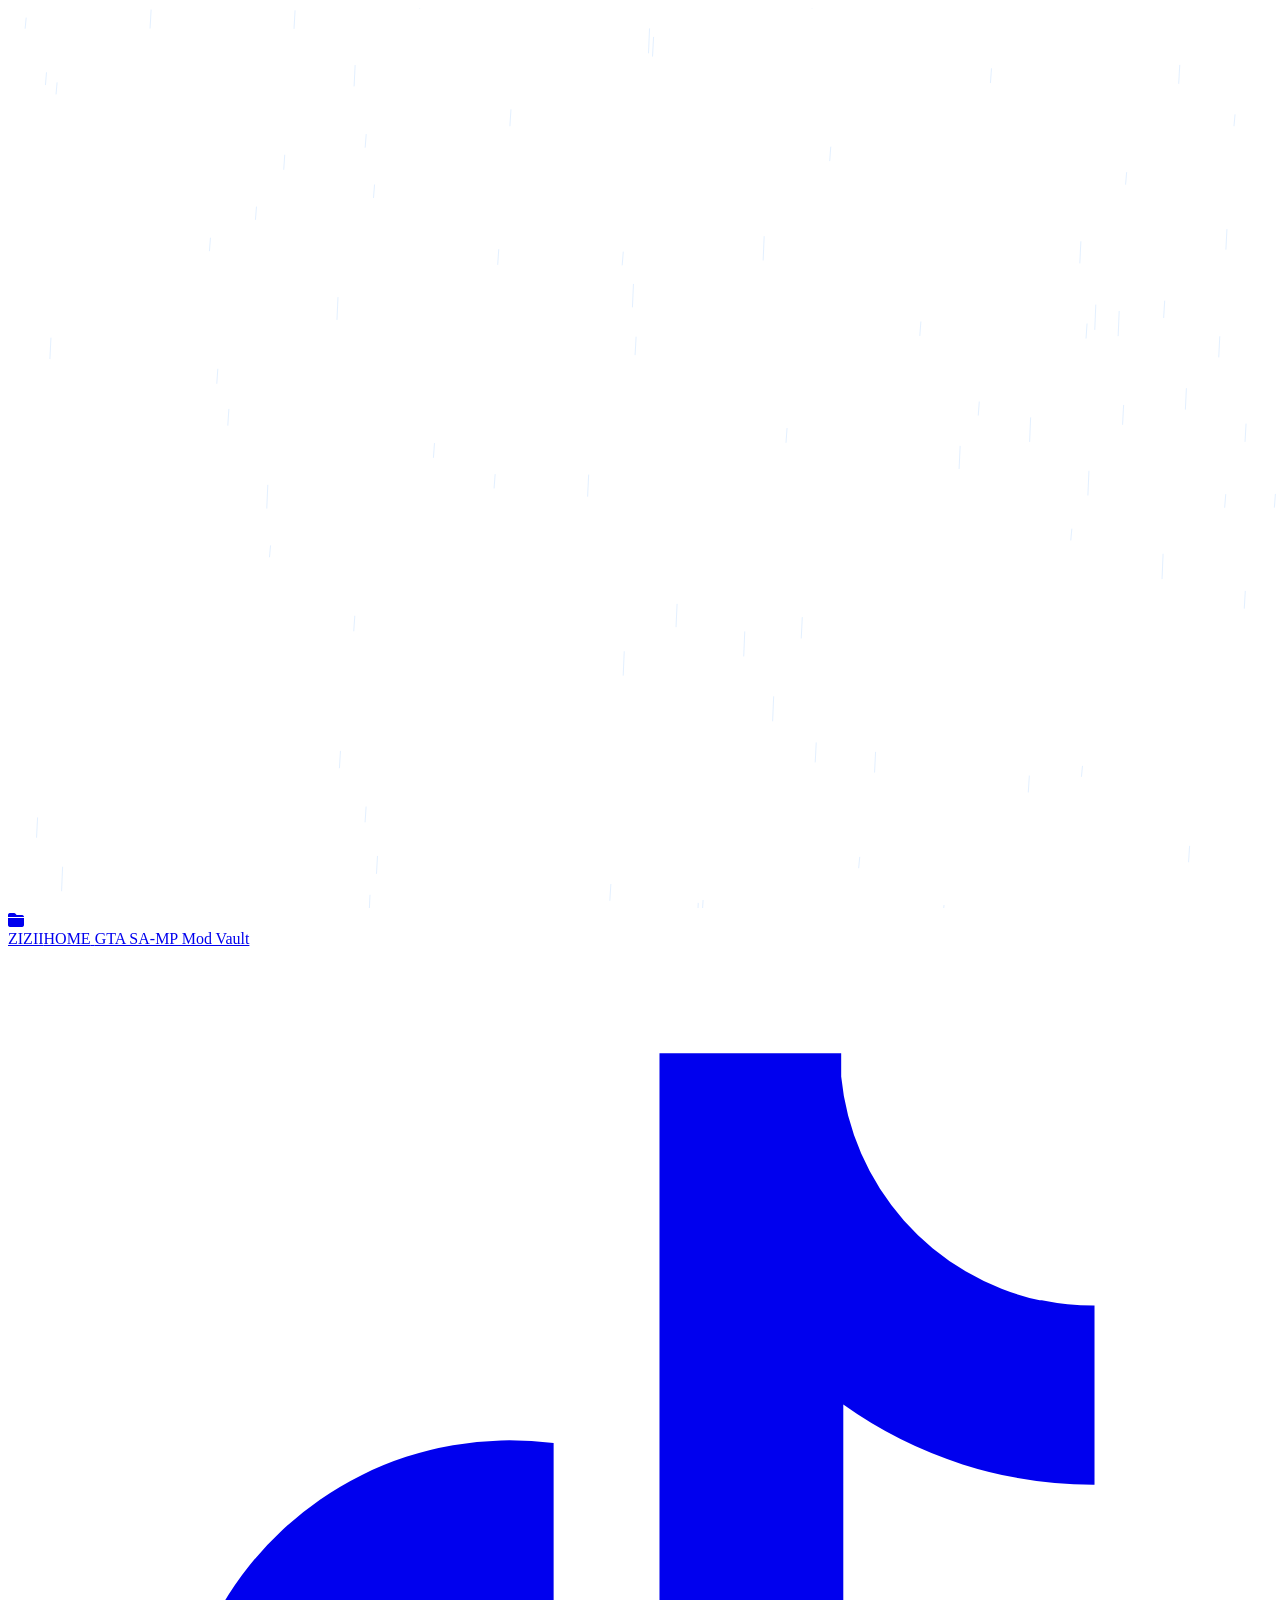
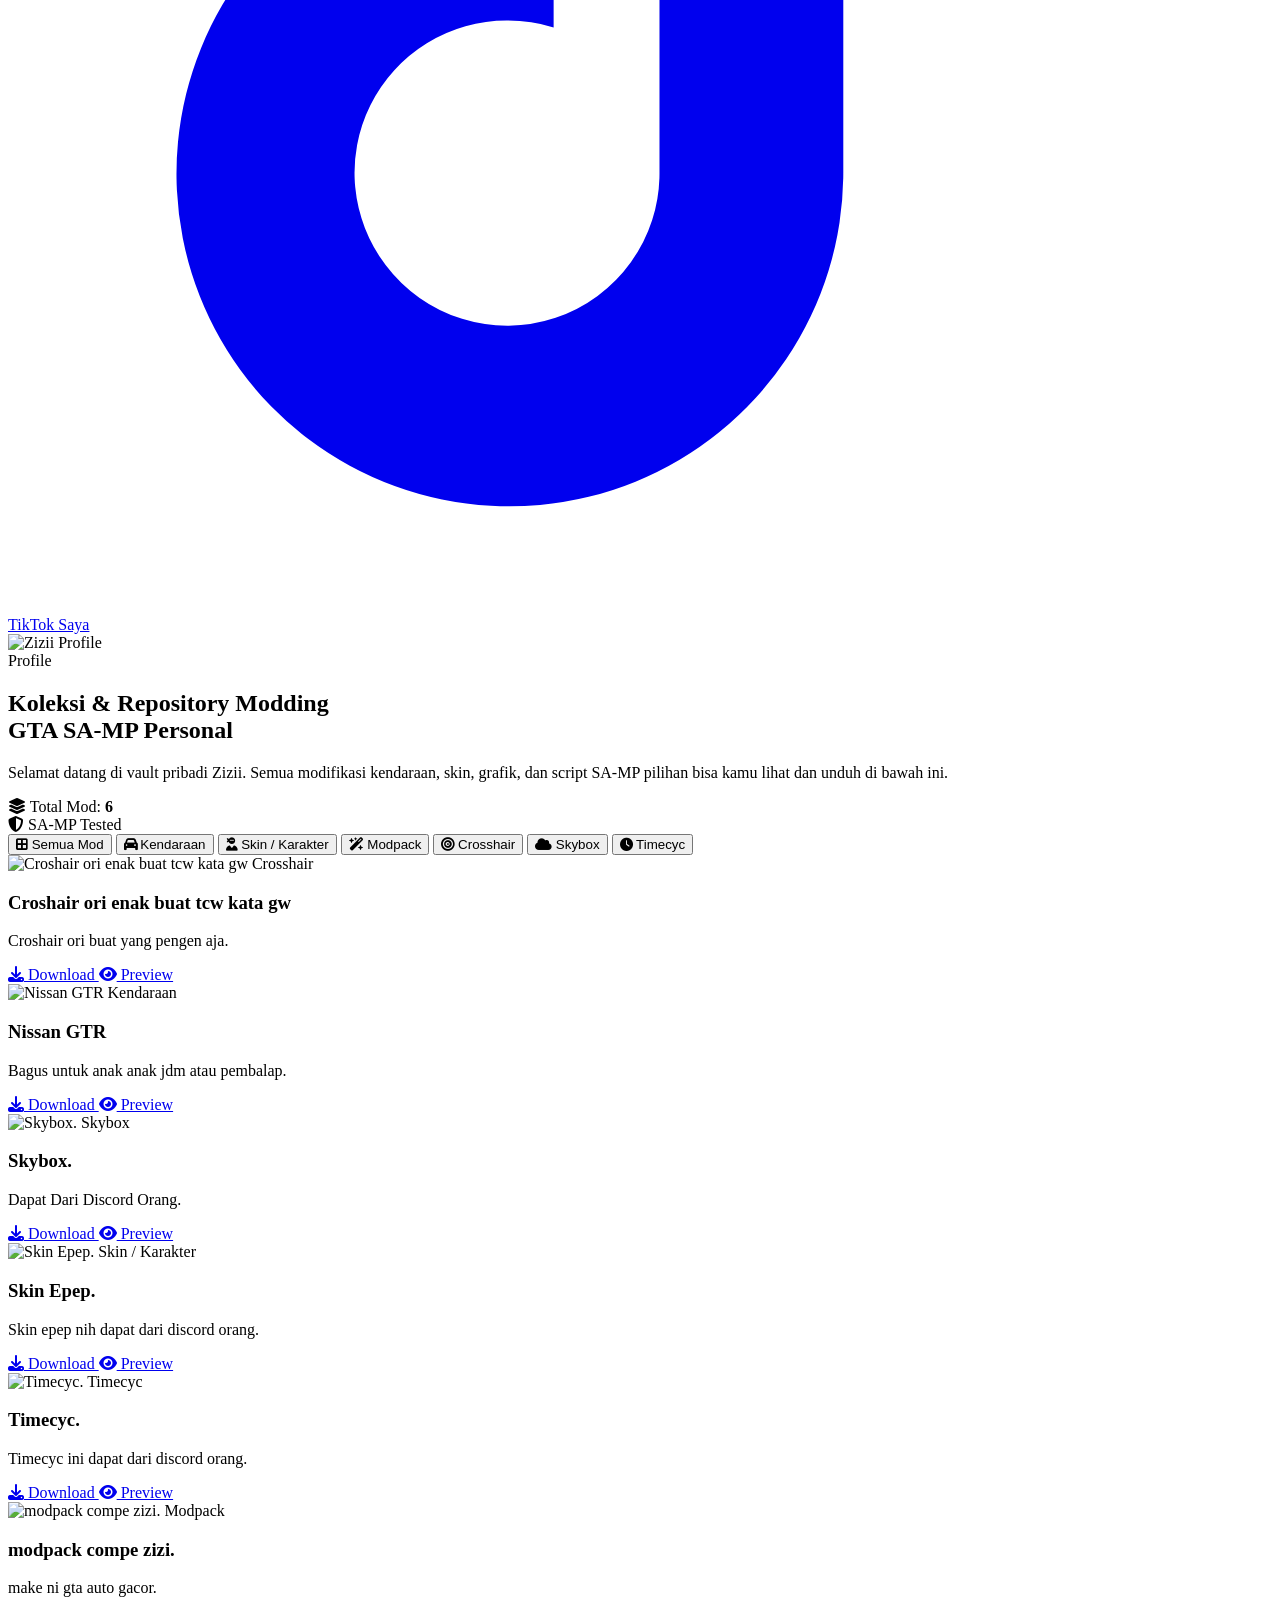
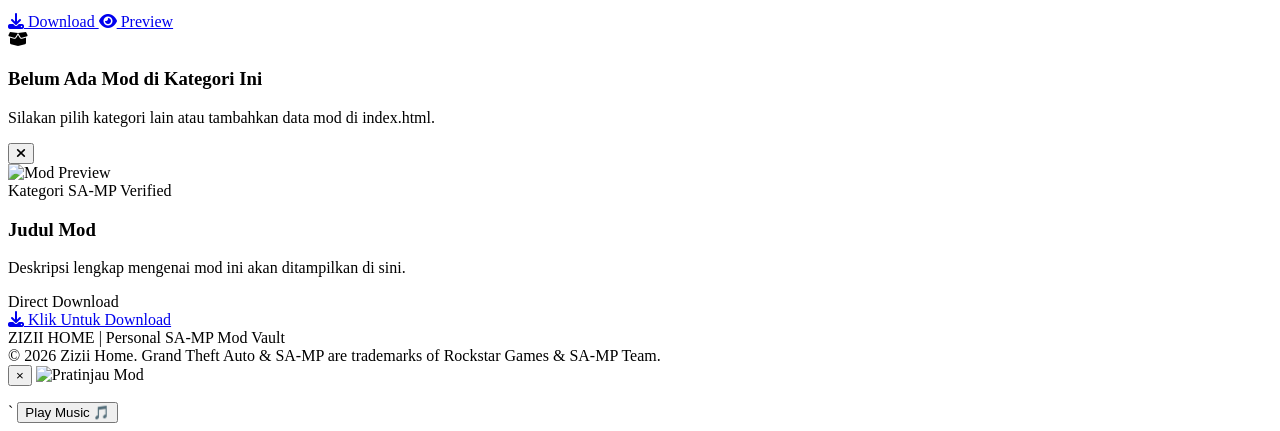
==== commit 86a2dfa2: "Update index.html" ====
--- a/index.html
+++ b/index.html
@@ -364,7 +364,7 @@
         category: "modpack",
         image: "https://www.upload.ee/image/19926656/sa-mp-013.png",
         downloadUrl: "https://www.mediafire.com/file/w2iuli1o7dl4sog/gta+compe+zizii+auto+gacor.rar/file",
-        previewUrl: "https://www.upload.ee/image/19926656/sa-mp-013.png"
+        previewUrl: "https://www.tiktok.com/@ziipelitz/video/7703626382563085576?is_from_webapp=1&sender_device=pc&web_id=7682797531767883280"
     }
 ];
   
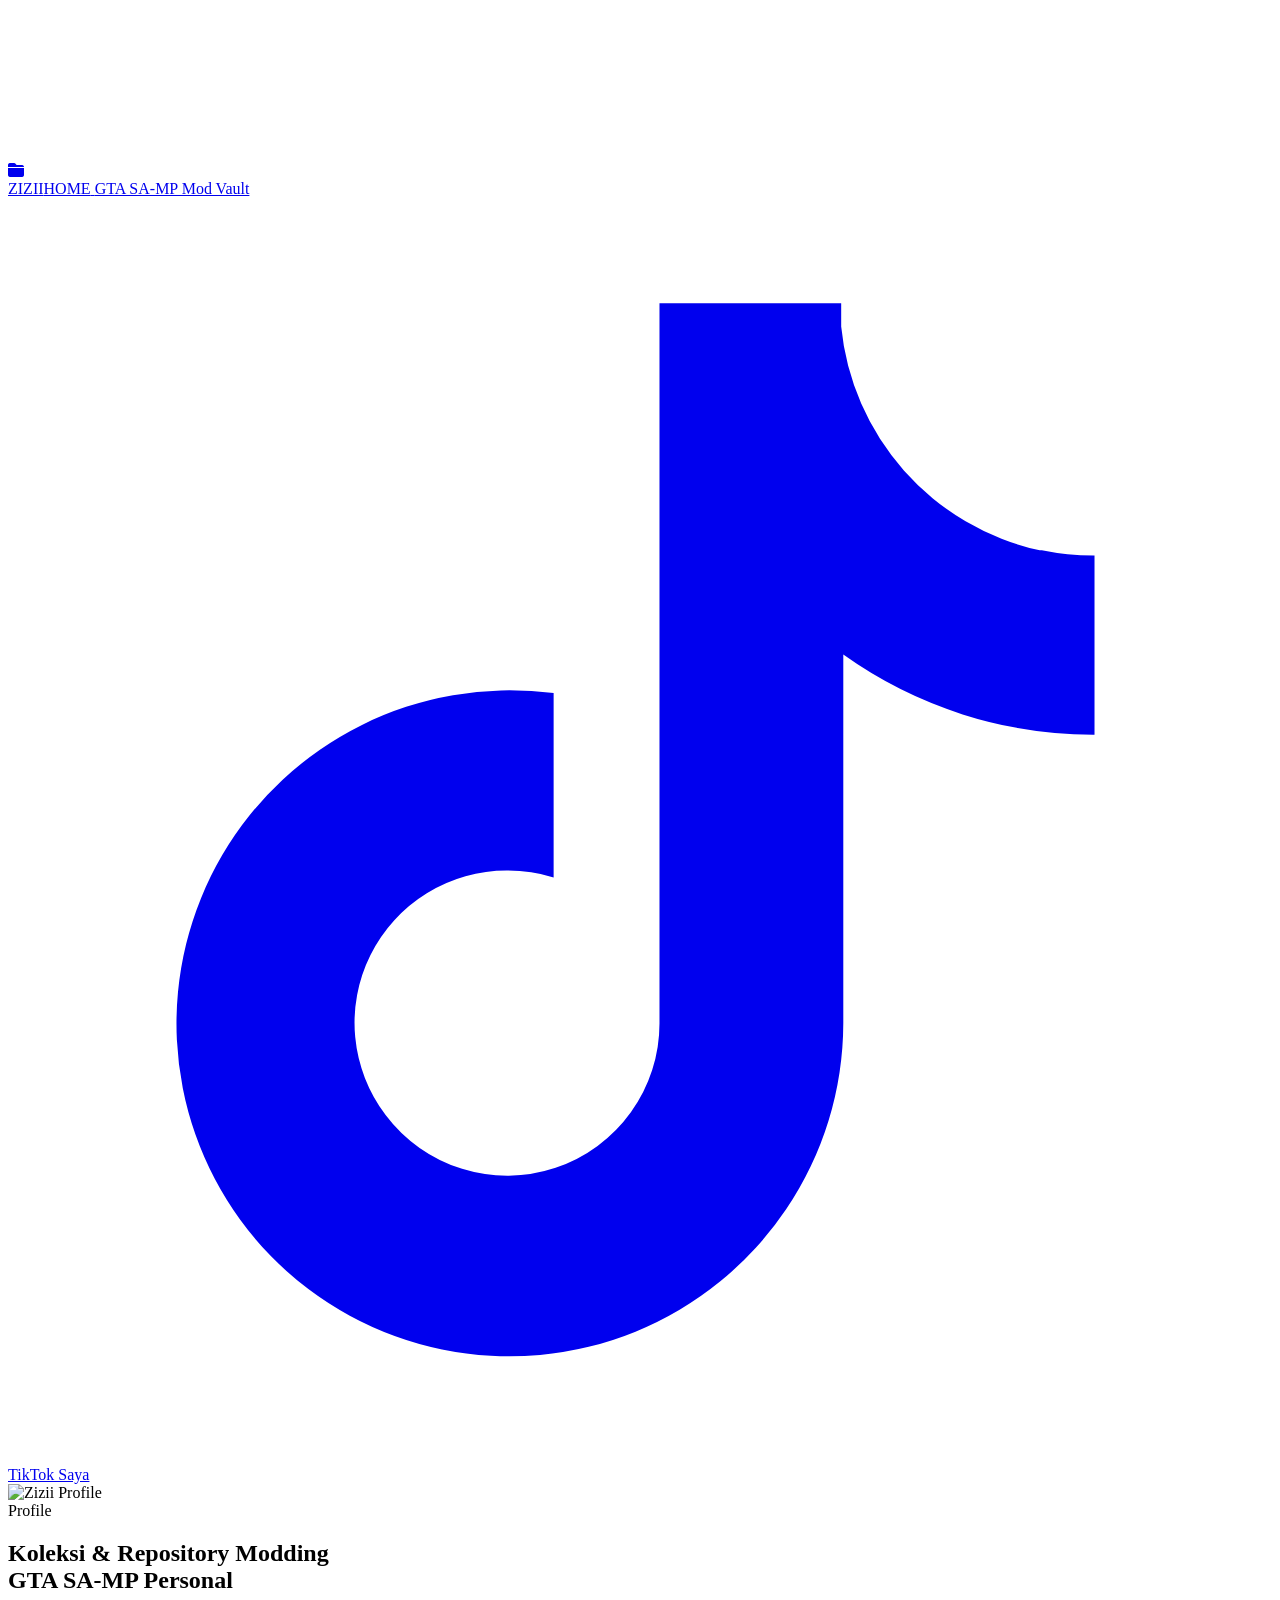
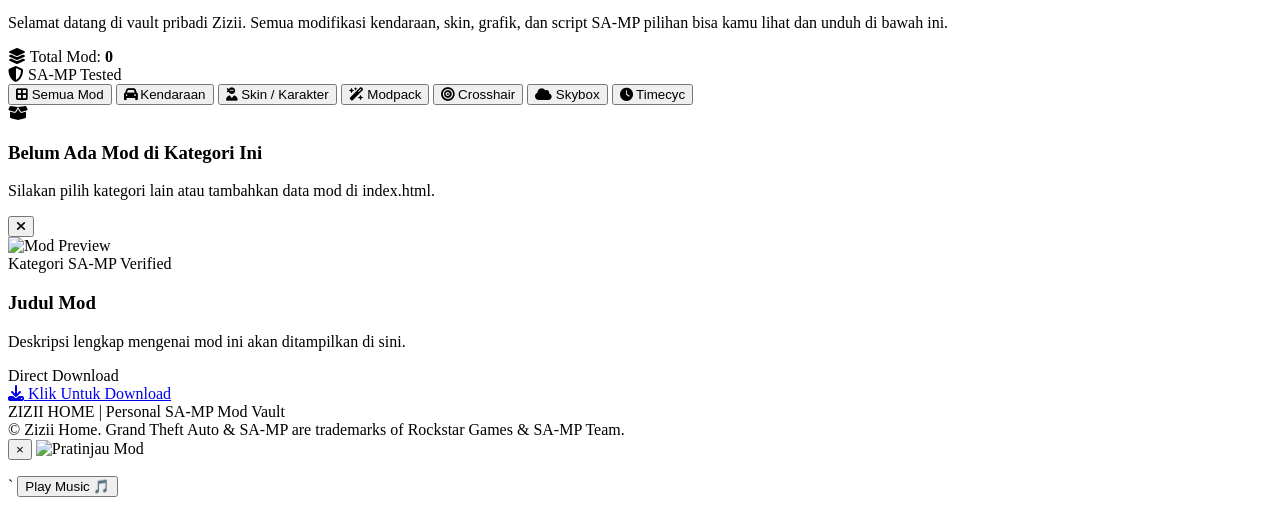
==== commit d89fbfed: "Add files via upload" ====
--- a/index.html
+++ b/index.html
@@ -4,6 +4,7 @@
     <meta charset="UTF-8">
     <meta name="viewport" content="width=device-width, initial-scale=1.0">
     <title>Zizii Home - SA-MP Modding Hub</title>
+    <link rel="stylesheet" href="style.css">
     
     <!-- Tailwind CSS (CDN) -->
     <script src="https://cdn.tailwindcss.com"></script>
@@ -41,35 +42,6 @@
     <!-- Google Fonts -->
     <link href="https://fonts.googleapis.com/css2?family=Fira+Code:wght@400;500;600&family=Inter:wght@300;400;500;600;700;800;900&display=swap" rel="stylesheet">
 
-    <style>
-        /* Custom Scrollbar Monokrom */
-        ::-webkit-scrollbar {
-            width: 8px;
-        }
-        ::-webkit-scrollbar-track {
-            background: #0a0d12;
-        }
-        ::-webkit-scrollbar-thumb {
-            background: #2a3447;
-            border-radius: 4px;
-        }
-        ::-webkit-scrollbar-thumb:hover {
-            background: #475569;
-        }
-        
-        /* Subtle Glow Effects */
-        .silver-glow {
-            box-shadow: 0 0 25px -5px rgba(226, 232, 240, 0.1);
-        }
-        .silver-border-glow:hover {
-            box-shadow: 0 0 15px 0px rgba(148, 163, 184, 0.25);
-        }
-        
-        /* Custom Background Overlay Gradient */
-        .hero-bg-overlay {
-            background: linear-gradient(180deg, rgba(10, 13, 18, 0.75) 0%, rgba(10, 13, 18, 0.95) 80%, #0a0d12 100%);
-        }
-    </style>
 </head>
 <body class="bg-brand-bg text-slate-200 font-sans antialiased min-h-screen flex flex-col justify-between selection:bg-slate-700 selection:text-white">
     <!-- Background Rain Effect -->
@@ -284,309 +256,6 @@
 
 </div>`
 </div>
-    <!-- ========================================== -->
-    <!-- JAVASCRIPT LOGIC & MODS DATA               -->
-    <!-- ========================================== -->
-
-<script>
-// Set Tahun Otomatis di Footer
-    if (document.getElementById('year')) {
-        document.getElementById('year').textContent = new Date().getFullYear();
-    }
-
-    // CONFIGURATION (FOTO PROFIL & BACKGROUND)
-    const CONFIG = {
-        // Link foto profil kamu:
-        profilePicture: "https://i.pinimg.com/736x/3c/a5/d1/3ca5d183c9e3d5964b78ac725764420e.jpg",
-        // Link gambar background website:
-        backgroundImage: "https://www.upload.ee/image/19879348/sa-mp-007.png"
-    };
-
-    // Apply Configuration
-    if (document.getElementById('user-pp')) {
-        document.getElementById('user-pp').src = CONFIG.profilePicture;
-    }
-    if (document.getElementById('dynamic-bg')) {
-        document.getElementById('dynamic-bg').style.backgroundImage = `url('${CONFIG.backgroundImage}')`;
-    }
-
-    // 1. DAFTAR MODS DATA
-const modsData = [
-    {
-        id: 1,
-        title: "Croshair ori enak buat tcw kata gw",
-        description: "Croshair ori buat yang pengen aja.",
-        category: "crosshair",
-        image: "https://www.upload.ee/image/19880136/sa-mp-008.png",
-        downloadUrl: "https://www.mediafire.com/file/54pwz2jles8hdp8/dsada.png/file",
-        previewUrl: "https://www.upload.ee/image/19880136/sa-mp-008.png" // <--- Perhatikan tanda koma di akhir baris downloadUrl di atasnya!
-    },
-    {
-        id: 2,
-        title: "Nissan GTR",
-        description: "Bagus untuk anak anak jdm atau pembalap.",
-        category: "vehicles",
-        image: "https://www.upload.ee/image/19885628/IMG-20241124-WA0198.jpg",
-        downloadUrl: "https://www.mediafire.com/file/1kssvbpnh2y2n0z/Nissan_GTR_R33.zip/file",
-        previewUrl: "https://www.upload.ee/image/19885628/IMG-20241124-WA0198.jpg"
-    },
-    {
-        id: 3,
-        title: "Skybox.",
-        description: "Dapat Dari Discord Orang.",
-        category: "skybox",
-        image: "https://www.upload.ee/image/19925623/sa-mp-003.png",
-        downloadUrl: "https://www.mediafire.com/file/rktqdvzlxo2yzf0/Skybox_1.rar/file",
-        previewUrl: "https://www.upload.ee/image/19925623/sa-mp-003.png"
-    },
-    {
-        id: 4,
-        title: "Skin Epep.",
-        description: "Skin epep nih dapat dari discord orang.",
-        category: "skins",
-        image: "https://www.upload.ee/image/19925639/skin_aleatorio_free_fire_1.jpg",
-        downloadUrl: "https://www.mediafire.com/file/akhv9ldjgkjhdj7/skin+aleatorio+free+fire+1.rar/file",
-        previewUrl: "https://www.upload.ee/image/19925639/skin_aleatorio_free_fire_1.jpg"
-    },
-    {
-        id: 5,
-        title: "Timecyc.",
-        description: "Timecyc ini dapat dari discord orang.",
-        category: "timecyc",
-        image: "https://www.upload.ee/image/19925664/Grand_Theft_Auto__San_Andreas_Screenshot_2022.png",
-        downloadUrl: "https://www.mediafire.com/file/f1bpnewnvniacyu/extGen_TimeCycle.rar/file",
-        previewUrl: "https://www.upload.ee/image/19925664/Grand_Theft_Auto__San_Andreas_Screenshot_2022.png"
-    },
-    {
-        id: 6,
-        title: "modpack compe zizi.",
-        description: "make ni gta auto gacor.",
-        category: "modpack",
-        image: "https://www.upload.ee/image/19926656/sa-mp-013.png",
-        downloadUrl: "https://www.mediafire.com/file/w2iuli1o7dl4sog/gta+compe+zizii+auto+gacor.rar/file",
-        previewUrl: "https://www.tiktok.com/@ziipelitz/video/7703626382563085576?is_from_webapp=1&sender_device=pc&web_id=7682797531767883280"
-    }
-];
-  
-    // 2. LABEL KATEGORI
-    const categoryLabels = {
-        'vehicles': 'Kendaraan',
-        'skins': 'Skin / Karakter',
-        'modpack': 'Modpack',
-        'crosshair': 'Crosshair',
-        'skybox': 'Skybox',
-        'timecyc': 'Timecyc'
-    };
-
-    // 3. FUNGSI RENDER MODS KE GRID
- function renderMods(items) {
-    const grid = document.getElementById('mods-grid');
-    const emptyState = document.getElementById('empty-state');
-    const totalCount = document.getElementById('total-mods-count');
-
-    if (totalCount) totalCount.textContent = items.length;
-
-    if (items.length === 0) {
-        if (emptyState) emptyState.classList.remove('hidden');
-        return;
-    } else {
-        if (emptyState) emptyState.classList.add('hidden');
-    }
-
-    grid.innerHTML = ''; // Mengosongkan grid sebelum di-render ulang
-
-    items.forEach(mod => {
-        const card = document.createElement('div');
-        card.className = "bg-brand-card rounded-2xl overflow-hidden border border-slate-800 shadow-lg";
-
-        card.innerHTML = `
-            <!-- Thumbnail Image -->
-            <div class="relative aspect-video">
-                <img src="${mod.image}" alt="${mod.title}" class="w-full h-full object-cover cursor-pointer hover:opacity-90 transition-opacity" onclick="openPreviewModal('${mod.id}')">
-                <span class="absolute top-2 right-2 px-2 py-1 text-xs font-semibold bg-black/60 rounded text-slate-200">
-                    ${categoryLabels[mod.category] || mod.category}
-                </span>
-            </div>
-
-            <!-- Konten & Tombol -->
-            <div class="p-4">
-                <h3 class="font-bold text-slate-100">${mod.title}</h3>
-                <p class="text-xs text-slate-400 my-2">${mod.description}</p>
-                
-                <!-- Kontainer Tombol Jejer ke Samping -->
-                <div class="flex items-center gap-2 mt-3">
-                    <!-- Tombol Download -->
-                    <a href="${mod.downloadUrl}" target="_blank" class="px-4 py-2 bg-slate-800 hover:bg-slate-700 text-slate-200 text-xs font-semibold rounded-xl border border-slate-700 transition-all flex items-center gap-2">
-                        <i class="fa-solid fa-download"></i> Download
-                    </a>
-                    
-                    <!-- Tombol Preview Baru -->
-                    <a href="${mod.previewUrl}" target="_blank" class="px-4 py-2 bg-slate-800 hover:bg-slate-700 text-slate-200 text-xs font-semibold rounded-xl border border-slate-700 transition-all flex items-center gap-2">
-                        <i class="fa-solid fa-eye"></i> Preview
-                    </a>
-                </div>
-            </div>
-        `;
-
-        grid.appendChild(card);
-    });
-}
-
-    // 4. FUNGSI FILTER KATEGORI
-    function filterCategory(category) {
-        if (category === 'all') {
-            renderMods(modsData);
-        } else {
-            const filtered = modsData.filter(mod => mod.category === category);
-            renderMods(filtered);
-        }
-    }
-
-    // Panggil fungsi render pertama kali
-    renderMods(modsData);
-
-        // Live Preview Modal Functions
-        function openPreviewModal(id) {
-            const mod = modsData.find(m => m.id === id);
-            if (!mod) return;
-
-            document.getElementById('modal-title').textContent = mod.title;
-            document.getElementById('modal-category').textContent = categoryLabels[mod.category] || mod.category;
-            document.getElementById('modal-description').textContent = mod.description;
-            document.getElementById('modal-image').src = mod.image;
-            document.getElementById('modal-download-btn').href = mod.downloadUrl;
-
-            const modal = document.getElementById('preview-modal');
-            const content = document.getElementById('modal-content');
-
-            modal.classList.remove('hidden');
-            setTimeout(() => {
-                content.classList.remove('scale-95', 'opacity-0');
-                content.classList.add('scale-100', 'opacity-100');
-            }, 10);
-        }
-
-        function closePreviewModal() {
-            const modal = document.getElementById('preview-modal');
-            const content = document.getElementById('modal-content');
-
-            content.classList.remove('scale-100', 'opacity-100');
-            content.classList.add('scale-95', 'opacity-0');
-
-            setTimeout(() => {
-                modal.classList.add('hidden');
-            }, 200);
-        }
-
-        // Close modal when clicking outside content
-        document.getElementById('preview-modal').addEventListener('click', (e) => {
-            if (e.target.id === 'preview-modal') {
-                closePreviewModal();
-            }
-        });
-          // Initial Render on Page Load
-    renderMods(modsData);
-
-// Initial Render on Page Load
-    renderMods(modsData);
-
-    // Fungsi Play / Pause Manual & Auto-start
-    function toggleMusic() {
-        const music = document.getElementById('bgMusic');
-        const btnText = document.getElementById('musicBtnText');
-        
-        if (music.paused) {
-            music.volume = 0.4;
-            music.play();
-            btnText.innerText = "Pause Music 🎵";
-        } else {
-            music.pause();
-            btnText.innerText = "Play Music 🎵";
-        }
-    }
-
-    // Muter otomatis saat pengguna klik di mana saja pertama kali
-    window.addEventListener('click', function autoPlayOnce() {
-        const music = document.getElementById('bgMusic');
-        if (music && music.paused) {
-            music.volume = 0.4;
-            music.play().then(() => {
-                document.getElementById('musicBtnText').innerText = "Pause Music 🎵";
-            }).catch(() => {});
-        }
-    }, { once: true });
-    // --- ANIMASI GERIMIS (RAIN EFFECT) ---
-const canvas = document.getElementById('rainCanvas');
-const ctx = canvas.getContext('2d');
-
-function resizeCanvas() {
-    canvas.width = window.innerWidth;
-    canvas.height = window.innerHeight;
-}
-resizeCanvas();
-window.addEventListener('resize', resizeCanvas);
-
-// Buat butiran air hujan
-const raindrops = Array.from({ length: 80 }, () => ({
-    x: Math.random() * canvas.width,
-    y: Math.random() * canvas.height,
-    length: Math.random() * 15 + 10,
-    speed: Math.random() * 10 + 12,
-    opacity: Math.random() * 0.3 + 0.1
-}));
-
-function animateRain() {
-    ctx.clearRect(0, 0, canvas.width, canvas.height);
-    
-    ctx.strokeStyle = 'rgba(200, 225, 255, 0.5)';
-    ctx.lineWidth = 1;
-    ctx.lineCap = 'round';
-
-    raindrops.forEach(drop => {
-        ctx.beginPath();
-        ctx.moveTo(drop.x, drop.y);
-        ctx.lineTo(drop.x - 1, drop.y + drop.length); // Efek garis miring tipis
-        ctx.stroke();
-
-        drop.y += drop.speed;
-        drop.x -= 0.5; // Angin sepoi-sepoi ke kiri
-
-        // Reset saat jatuh ke bawah layar
-        if (drop.y > canvas.height) {
-            drop.y = -drop.length;
-            drop.x = Math.random() * canvas.width;
-        }
-    });
-
-    requestAnimationFrame(animateRain);
-}
-
-animateRain();
-
-// Fungsi untuk membuka modal gambar besar
-function openImageModal(imgSrc, title) {
-    const modal = document.getElementById('imageModal');
-    const modalImg = document.getElementById('modalImage');
-    const modalCaption = document.getElementById('modalCaption');
-    
-    modalImg.src = imgSrc;
-    modalCaption.textContent = title;
-    modal.classList.remove('hidden');
-}
-
-// Fungsi untuk menutup modal gambar
-function closeImageModal() {
-    const modal = document.getElementById('imageModal');
-    modal.classList.add('hidden');
-}
-
-// Tutup modal pakai tombol ESC di keyboard
-document.addEventListener('keydown', function(event) {
-    if (event.key === 'Escape') {
-        closeImageModal();
-    }
-});
-</script>
 
 <!-- Tombol Floating Musik (Pojok Kanan Bawah) -->
 <button onclick="toggleMusic()" class="fixed bottom-5 right-5 z-50 bg-slate-800/90 hover:bg-slate-700 text-slate-200 border border-slate-600 px-4 py-2 rounded-full text-xs font-semibold shadow-lg backdrop-blur-md transition-all flex items-center gap-2">
@@ -598,5 +267,6 @@
     <source src="https://files.catbox.moe/ioljhx.mp3" type="audio/mpeg">
 </audio>
 </div>
+<script src="script.js"></script>
 </body>
-</html>
+</html>
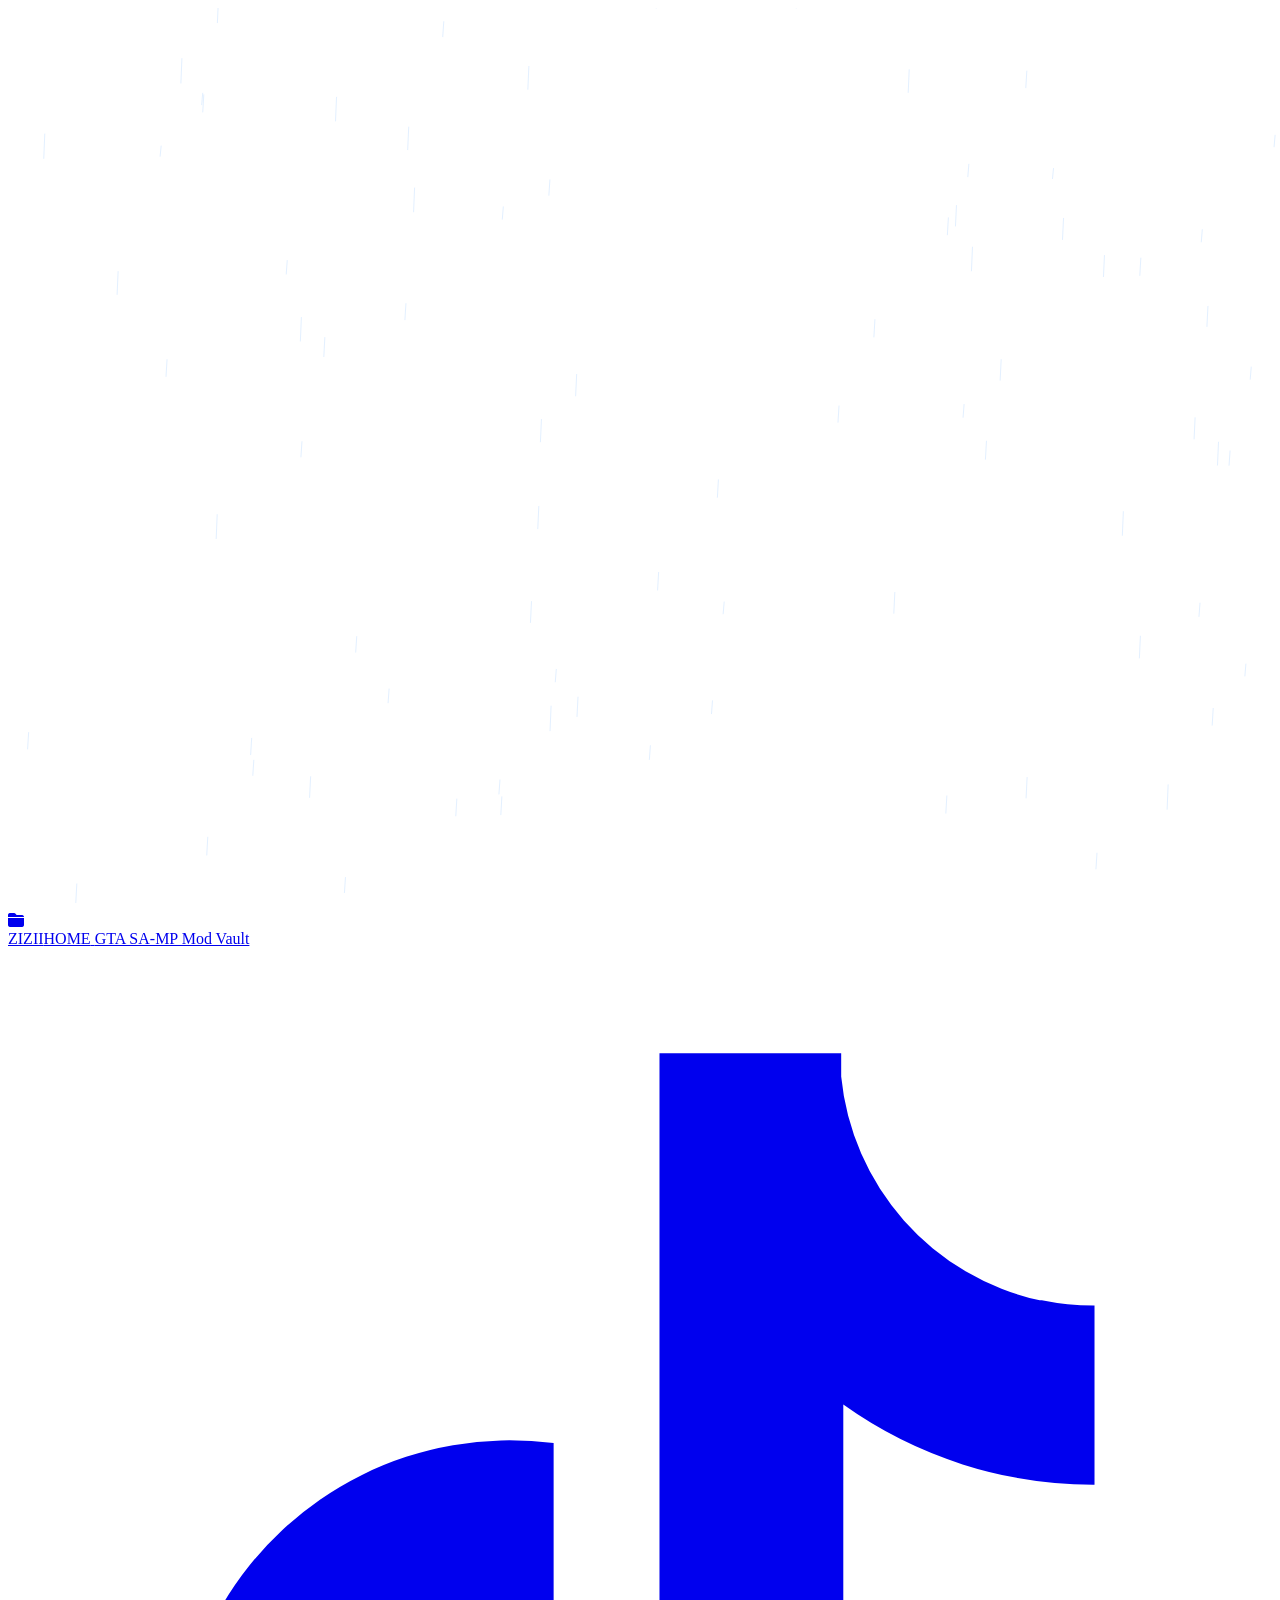
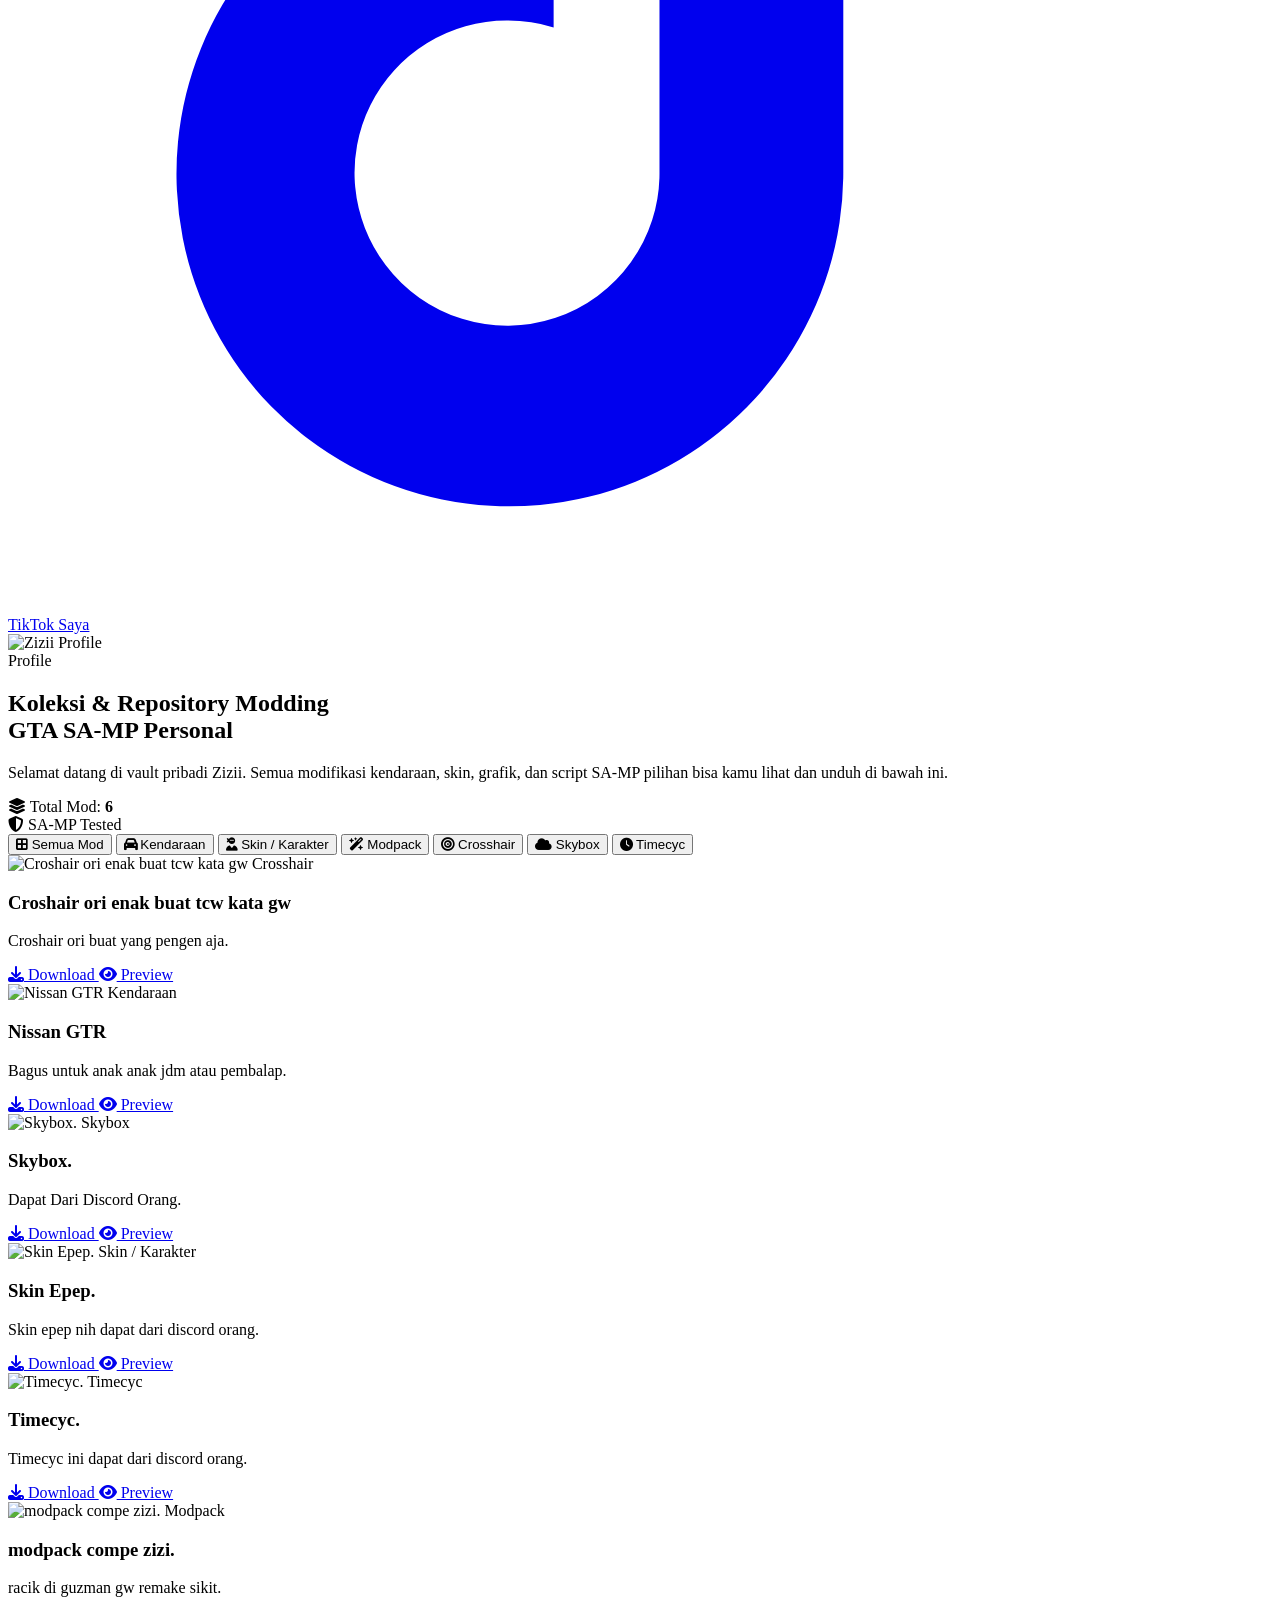
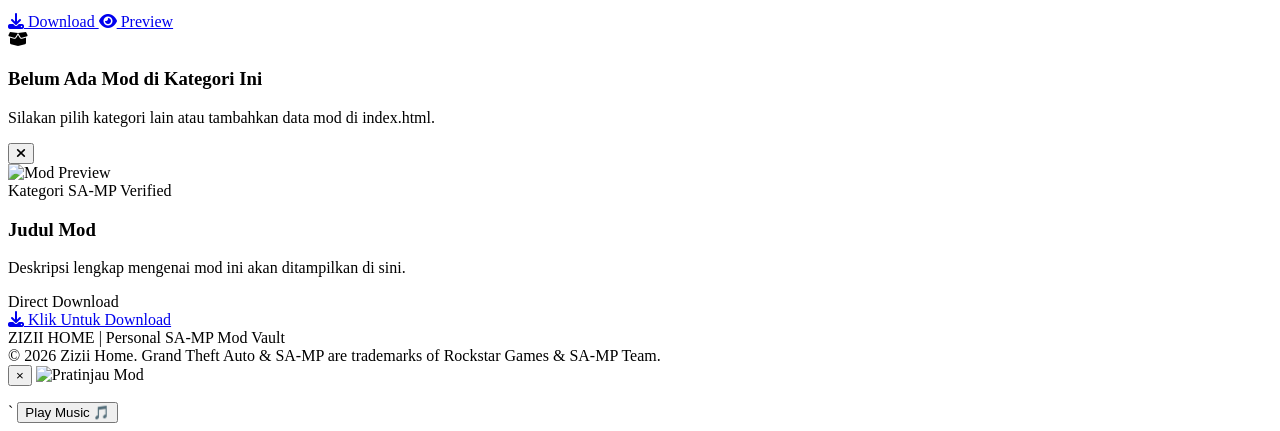
==== commit 87efcef1: "Update index.html" ====
--- a/index.html
+++ b/index.html
@@ -264,9 +264,9 @@
 
 <!-- Background Music -->
 <audio id="bgMusic" loop preload="auto">
-    <source src="https://files.catbox.moe/ioljhx.mp3" type="audio/mpeg">
+    <source src="https://files.catbox.moe/nldyrv.mp3" type="audio/mpeg">
 </audio>
 </div>
 <script src="script.js"></script>
 </body>
-</html>+</html>
--- a/style.css
+++ b/style.css
@@ -0,0 +1,27 @@
+        /* Custom Scrollbar Monokrom */
+        ::-webkit-scrollbar {
+            width: 8px;
+        }
+        ::-webkit-scrollbar-track {
+            background: #0a0d12;
+        }
+        ::-webkit-scrollbar-thumb {
+            background: #2a3447;
+            border-radius: 4px;
+        }
+        ::-webkit-scrollbar-thumb:hover {
+            background: #475569;
+        }
+        
+        /* Subtle Glow Effects */
+        .silver-glow {
+            box-shadow: 0 0 25px -5px rgba(226, 232, 240, 0.1);
+        }
+        .silver-border-glow:hover {
+            box-shadow: 0 0 15px 0px rgba(148, 163, 184, 0.25);
+        }
+        
+        /* Custom Background Overlay Gradient */
+        .hero-bg-overlay {
+            background: linear-gradient(180deg, rgba(10, 13, 18, 0.75) 0%, rgba(10, 13, 18, 0.95) 80%, #0a0d12 100%);
+        }
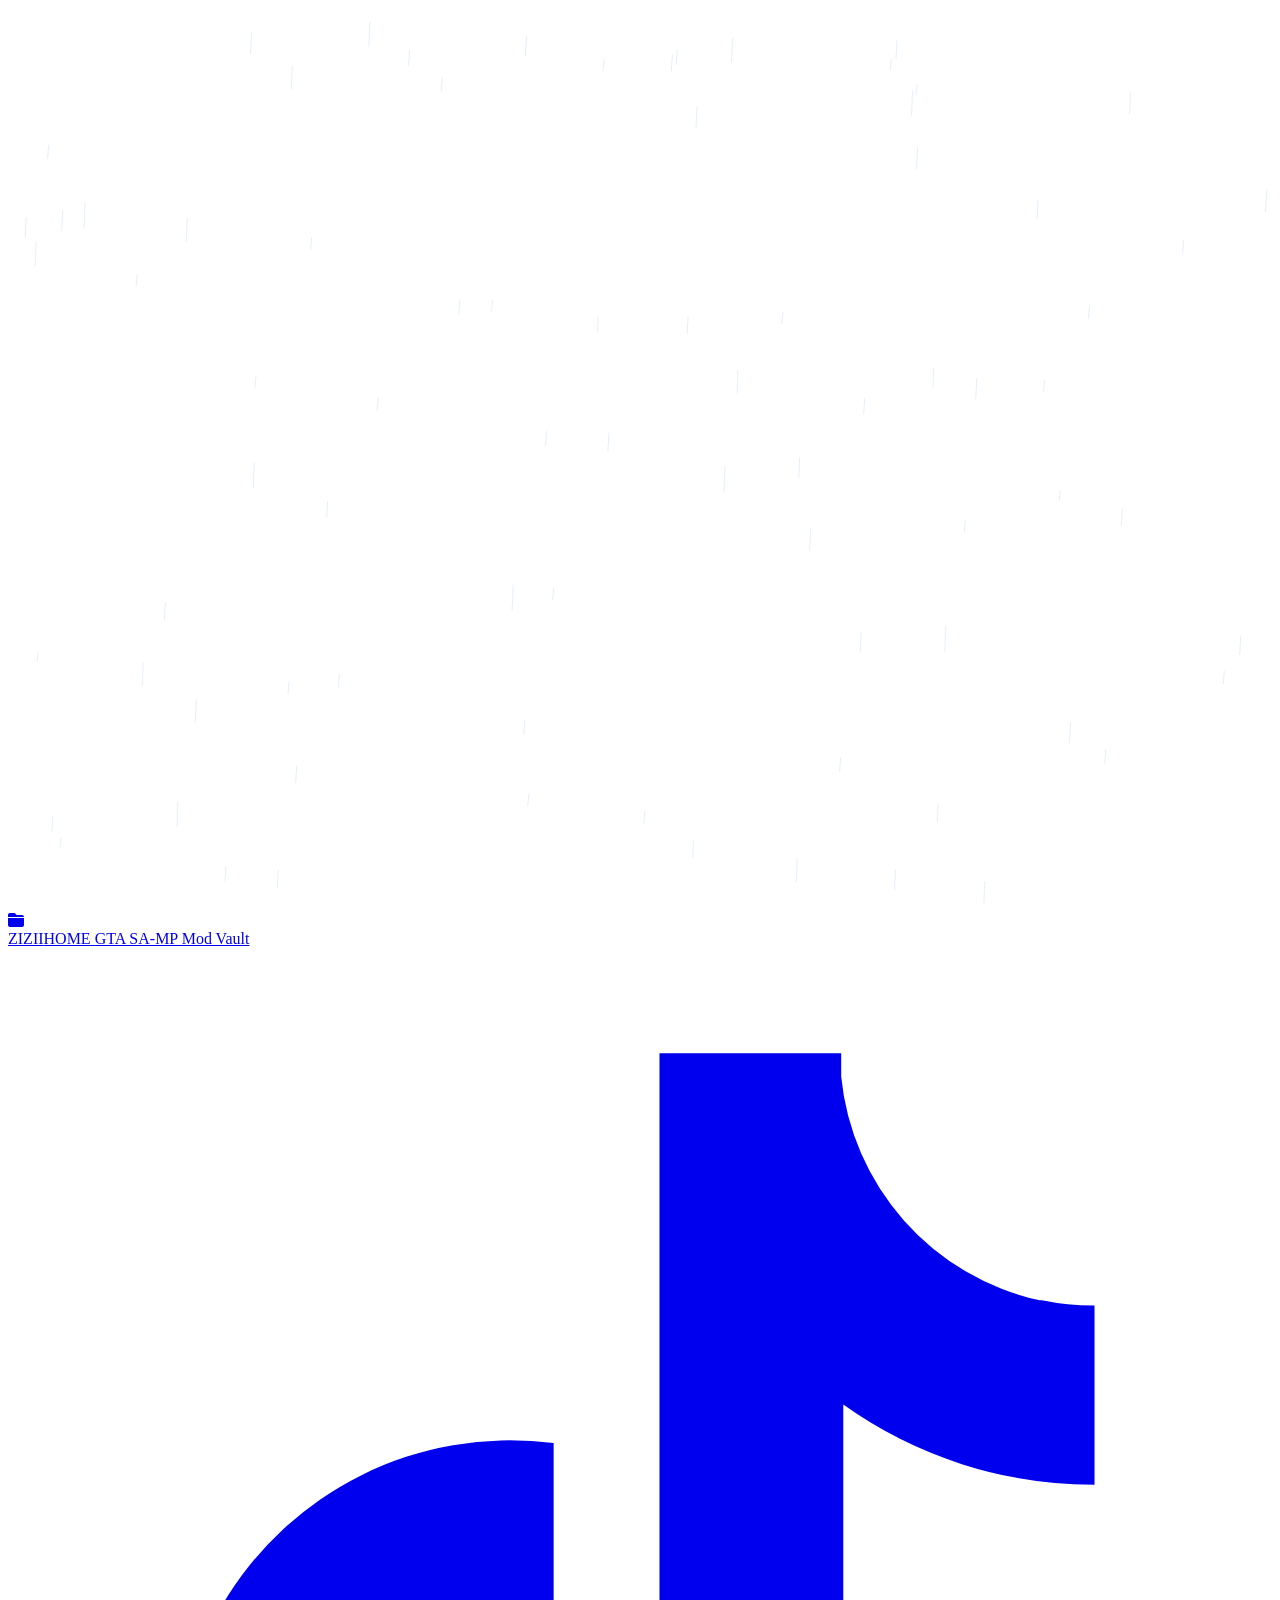
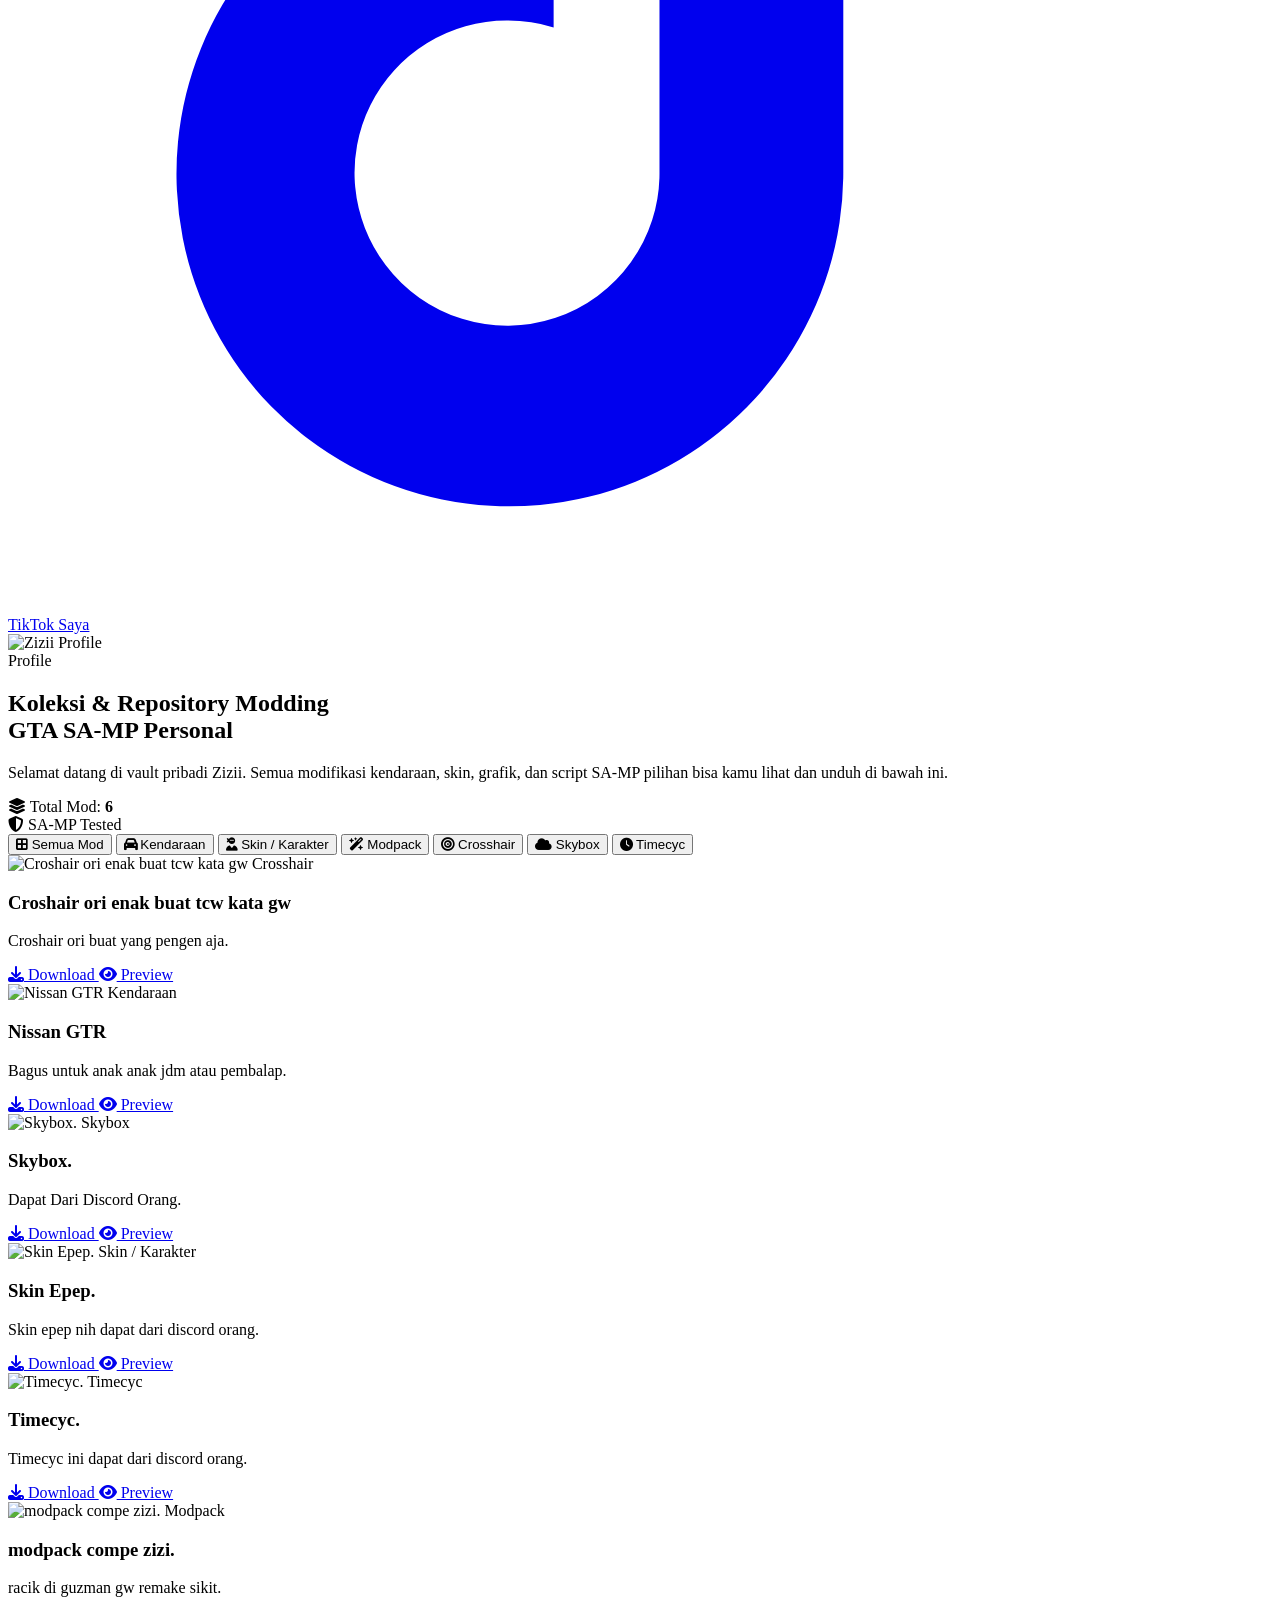
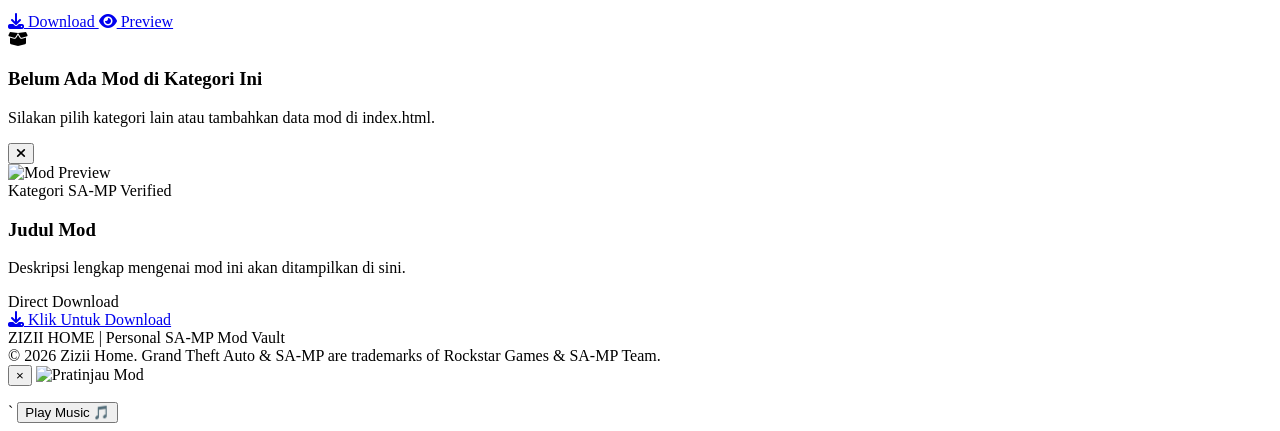
==== commit b7e07820: "Fix HTML encoding issues in index.html" ====
--- a/index.html
+++ b/index.html
@@ -113,7 +113,7 @@
                         
         <!-- Background Music Auto Play -->
 <audio id="bgMusic" autoplay loop>
-    <source src="https://files.catbox.moe/ioljhx.mp3" type="audio/mpeg">
+    <source src="https://files.catbox.moe/nldyrv.mp3" type="audio/mpeg">
 </audio>
     </a>
 </div>
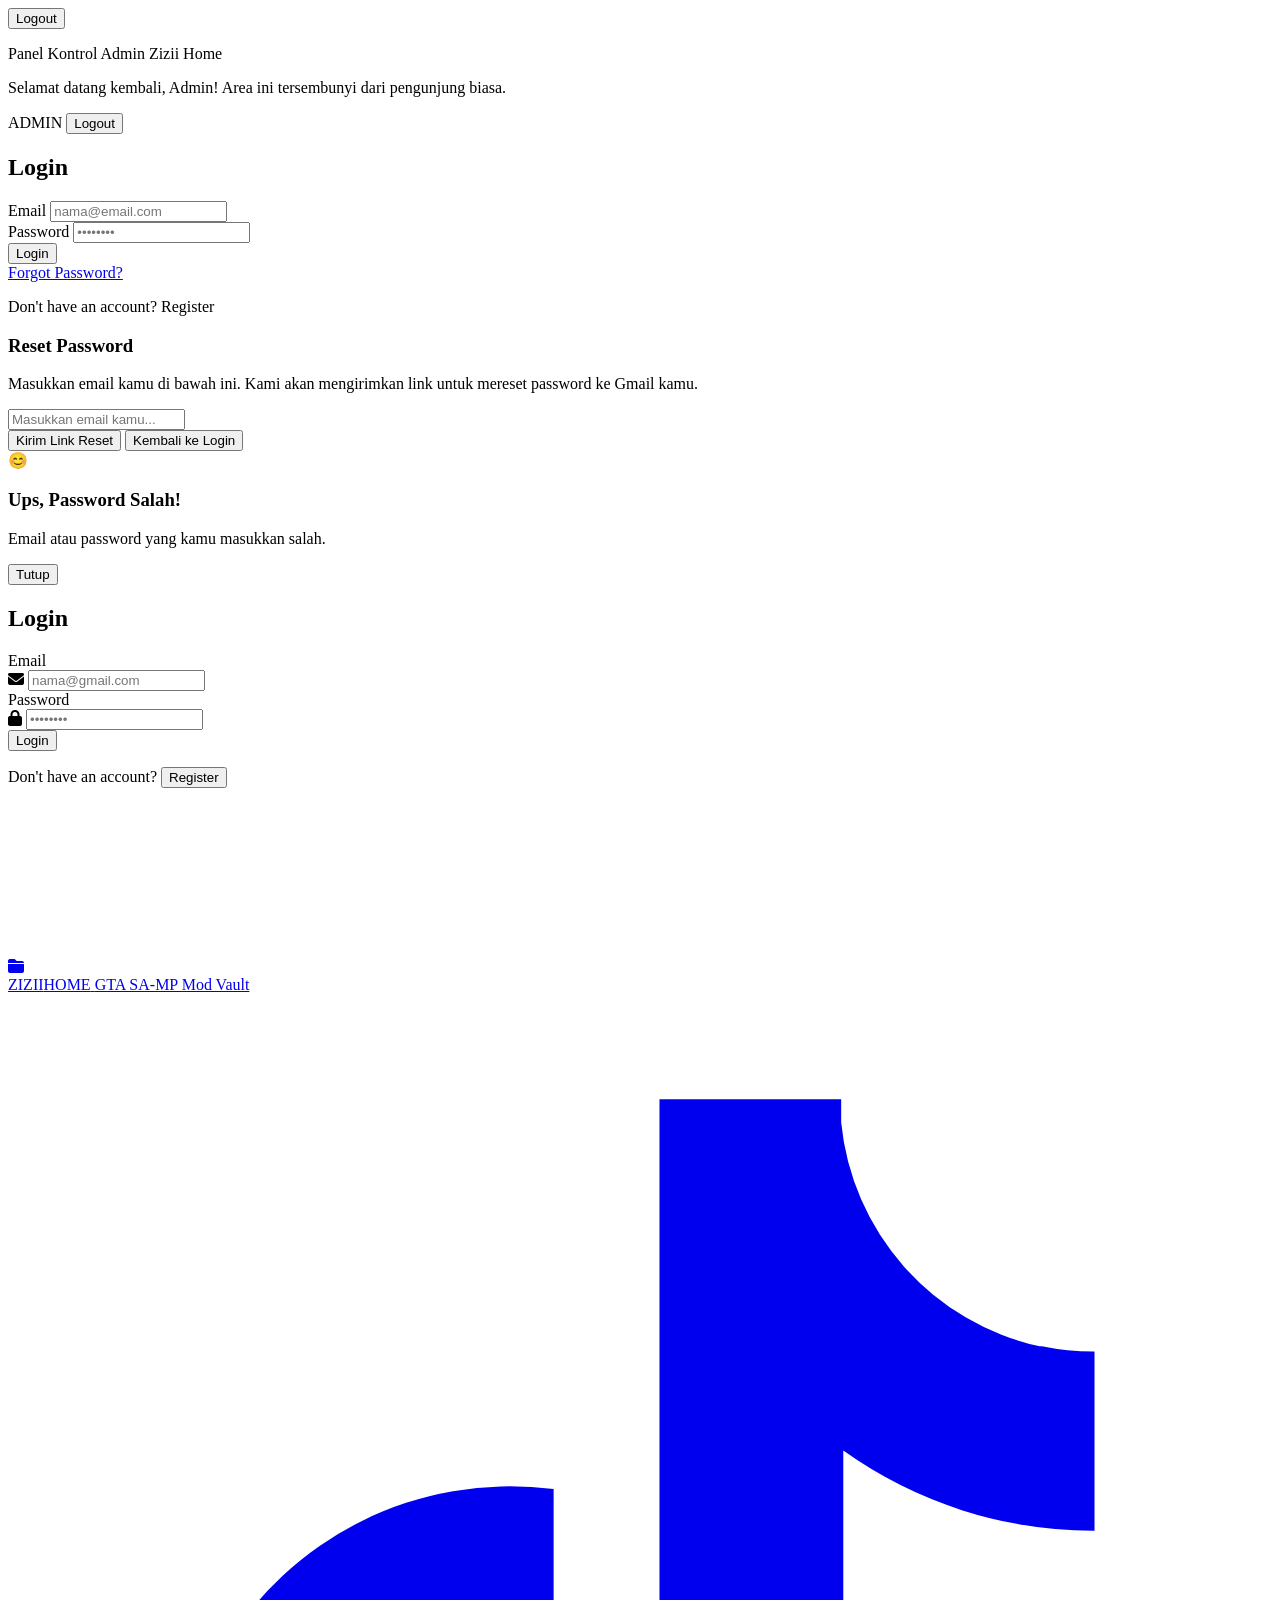
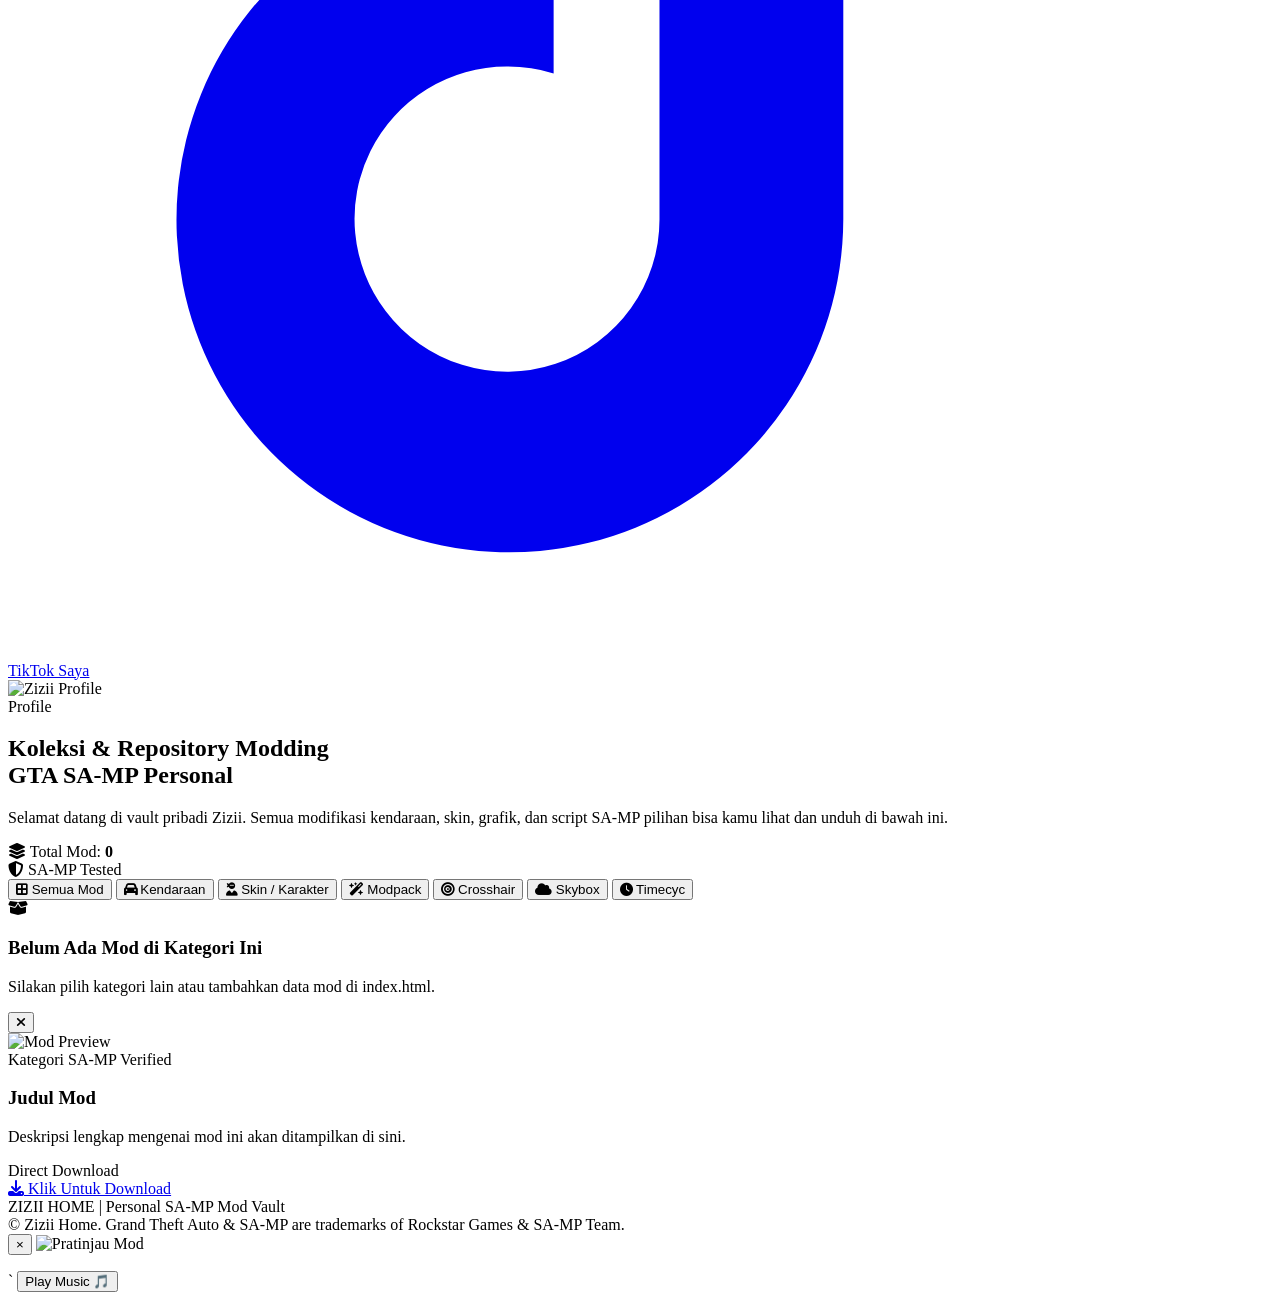
==== commit 454852ab: "Add files via upload" ====
--- a/index.html
+++ b/index.html
@@ -44,6 +44,168 @@
 
 </head>
 <body class="bg-brand-bg text-slate-200 font-sans antialiased min-h-screen flex flex-col justify-between selection:bg-slate-700 selection:text-white">
+
+</div>   
+<!-- Bagian Profil & Tombol Logout (Awalnya tersembunyi dengan kelas 'hidden') -->
+<div id="userProfileSection" class="hidden flex items-center gap-3 backdrop-blur-md bg-white/10 px-4 py-2 rounded-full border border-white/20">
+    <span id="userEmailDisplay" class="text-white text-sm font-medium"></span>
+    <button onclick="handleLogout()" class="bg-red-500/80 hover:bg-red-600 text-white text-xs px-3 py-1.5 rounded-full transition">
+        Logout
+    </button>
+</div>
+
+<!-- Panel Khusus Admin (Hanya terlihat oleh Admin) -->
+<div id="adminPanel" class="hidden max-w-md mx-auto mt-6 p-4 rounded-2xl bg-amber-500/10 border border-amber-500/30 text-center">
+    <p class="text-amber-300 text-sm font-semibold mb-2">Panel Kontrol Admin Zizii Home</p>
+    <p class="text-slate-300 text-xs">Selamat datang kembali, Admin! Area ini tersembunyi dari pengunjung biasa.</p>
+</div>
+
+<!-- Bagian Profil & Tombol Logout -->
+<div id="userProfileSection" class="hidden fixed top-4 right-4 z-40 flex items-center gap-3 backdrop-blur-md bg-white/10 px-4 py-2 rounded-full border border-white/20">
+    <!-- Badge Admin (Otomatis muncul kalau email admin yang login) -->
+    <span id="adminBadge" class="hidden bg-amber-500/20 text-amber-300 border border-amber-500/40 text-xs font-bold px-2.5 py-0.5 rounded-full">
+        ADMIN
+    </span>
+    
+    <span id="userEmailDisplay" class="text-white text-sm font-medium"></span>
+    
+    <button onclick="handleLogout()" class="bg-red-500/80 hover:bg-red-600 text-white text-xs px-3 py-1.5 rounded-full transition">
+        Logout
+    </button>
+</div>
+
+<!-- MODAL LOGIN / REGISTER GLASSMORPHISM FIREBASE -->
+<div id="loginModal" class="fixed inset-0 z-50 flex items-center justify-center bg-black/85 backdrop-blur-md px-4">
+    <div class="w-full max-w-md p-8 rounded-3xl bg-slate-900/40 border border-white/10 shadow-2xl backdrop-blur-xl text-white">
+        
+        <h2 class="text-2xl font-bold mb-6 text-center">Login</h2>
+
+        <!-- Form Login Utama -->
+        <div id="loginFormContainer">
+            <div class="mb-4">
+                <label class="block text-xs text-slate-300 mb-1">Email</label>
+                <input type="email" id="loginEmail" placeholder="nama@email.com" class="w-full bg-black/40 border border-white/10 rounded-xl px-4 py-2.5 text-white text-sm focus:outline-none focus:border-blue-500">
+            </div>
+
+            <div class="mb-6">
+                <label class="block text-xs text-slate-300 mb-1">Password</label>
+                <input type="password" id="loginPassword" placeholder="••••••••" class="w-full bg-black/40 border border-white/10 rounded-xl px-4 py-2.5 text-white text-sm focus:outline-none focus:border-blue-500">
+            </div>
+
+            <button onclick="handleLogin()" class="w-full bg-white hover:bg-slate-200 text-slate-900 font-semibold text-sm py-2.5 rounded-xl transition mb-4">
+                Login
+            </button>
+
+            <!-- Tautan Forgot Password & Register -->
+            <div class="flex justify-between items-center text-xs px-1">
+                <a href="#" onclick="showForgotPassword()" class="text-slate-400 hover:text-white transition">Forgot Password?</a>
+                <p class="text-slate-400">Don't have an account? <span onclick="showRegister()" class="text-blue-400 cursor-pointer hover:underline">Register</span></p>
+            </div>
+        </div>
+
+        <!-- Form Khusus Lupa Password (Awalnya Tersembunyi) -->
+        <div id="forgotPasswordContainer" class="hidden">
+            <h3 class="text-lg font-semibold mb-2">Reset Password</h3>
+            <p class="text-slate-300 text-xs mb-4">Masukkan email kamu di bawah ini. Kami akan mengirimkan link untuk mereset password ke Gmail kamu.</p>
+            
+            <div class="mb-4">
+                <input type="email" id="resetEmail" placeholder="Masukkan email kamu..." class="w-full bg-black/40 border border-white/10 rounded-xl px-4 py-2.5 text-white text-sm focus:outline-none focus:border-blue-500">
+            </div>
+
+            <button onclick="handleResetPassword()" class="w-full bg-blue-600 hover:bg-blue-700 text-white font-medium text-sm py-2.5 rounded-xl transition mb-3">
+                Kirim Link Reset
+            </button>
+            <button onclick="backToLogin()" class="w-full bg-transparent hover:bg-white/5 text-slate-300 text-xs py-2 rounded-xl transition">
+                Kembali ke Login
+            </button>
+        </div>
+ 
+        <!-- Custom Popup Modal Error -->
+<div id="errorModal" class="fixed inset-0 z-50 flex items-center justify-center bg-black/60 hidden">
+    <div class="bg-zinc-900 border border-zinc-700 text-white p-6 rounded-2xl shadow-2xl max-w-sm w-full text-center relative">
+        <div class="text-4xl mb-3">😊</div>
+        <h3 class="text-lg font-bold mb-2">Ups, Password Salah!</h3>
+        <p id="errorMessage" class="text-sm text-zinc-400 mb-5">Email atau password yang kamu masukkan salah.</p>
+        <button onclick="closeErrorModal()" class="w-full bg-blue-600 hover:bg-blue-500 text-white font-medium py-2 px-4 rounded-xl transition">
+            Tutup
+        </button>
+    </div>
+</div>
+</div>
+    </div>
+</div>
+<!-- Firebase SDK & Setup -->
+<script type="module">
+  import { initializeApp } from "https://www.gstatic.com/firebasejs/10.8.0/firebase-app.js";
+  import { 
+    getAuth, 
+    createUserWithEmailAndPassword, 
+    signInWithEmailAndPassword,
+    onAuthStateChanged,
+    signOut
+  } from "https://www.gstatic.com/firebasejs/10.8.0/firebase-auth.js";
+
+  const firebaseConfig = {
+  apiKey: "AIzaSyDFHBQfNCeJnUamZ8s6spwsTO963APPWHA",
+  authDomain: "zizii-home.firebaseapp.com",
+  projectId: "zizii-home",
+  storageBucket: "zizii-home.firebasestorage.app",
+  messagingSenderId: "963036128290",
+  appId: "1:963036128290:web:10f28b175d3496bdf0567b",
+  measurementId: "G-QW709276N6"
+  };
+
+  const app = initializeApp(firebaseConfig);
+  const auth = getAuth(app);
+
+  // Daftarkan ke window agar bisa dipanggil oleh script.js
+  window.auth = auth;
+  window.createUserWithEmailAndPassword = (authObj, email, pass) => createUserWithEmailAndPassword(authObj, email, pass);
+  window.signInWithEmailAndPassword = (authObj, email, pass) => signInWithEmailAndPassword(authObj, email, pass);
+  window.onAuthStateChanged = (authObj, callback) => onAuthStateChanged(authObj, callback);
+  window.signOut = (authObj) => signOut(authObj);
+</script>
+
+        <!-- Judul Form (Berubah otomatis: Login / Register) -->
+        <h2 id="modalTitle" class="text-3xl font-bold text-center mb-6 tracking-wide">Login</h2>
+
+        <form onsubmit="handleAuthSubmit(event)" class="space-y-5">
+            
+            <!-- Input Email -->
+            <div class="space-y-1">
+                <label class="text-xs font-medium text-slate-300 ml-1">Email</label>
+                <div class="relative flex items-center">
+                    <span class="absolute left-4 text-slate-400"><i class="fa-solid fa-envelope"></i></span>
+                    <input type="email" id="userEmail" required placeholder="nama@gmail.com" 
+                        class="w-full pl-11 pr-4 py-3 bg-white/5 border border-white/10 rounded-xl focus:outline-none focus:border-sky-400 focus:bg-white/10 text-sm transition-all placeholder:text-slate-500">
+                </div>
+            </div>
+
+            <!-- Input Password -->
+            <div class="space-y-1">
+                <label class="text-xs font-medium text-slate-300 ml-1">Password</label>
+                <div class="relative flex items-center">
+                    <span class="absolute left-4 text-slate-400"><i class="fa-solid fa-lock"></i></span>
+                    <input type="password" id="userPassword" required placeholder="••••••••" 
+                        class="w-full pl-11 pr-4 py-3 bg-white/5 border border-white/10 rounded-xl focus:outline-none focus:border-sky-400 focus:bg-white/10 text-sm transition-all placeholder:text-slate-500">
+                </div>
+            </div>
+
+            <!-- Tombol Utama (Login / Register) -->
+            <button type="submit" id="submitBtn" class="w-full py-3.5 bg-white text-slate-900 font-bold rounded-xl hover:bg-slate-200 transition-all shadow-lg shadow-white/10 text-sm mt-2">
+                Login
+            </button>
+
+            <!-- Tombol Pindah Mode (Login <-> Register) -->
+            <p class="text-center text-xs text-slate-400 mt-4">
+                <span id="toggleText">Don't have an account?</span> 
+                <button type="button" onclick="toggleMode()" class="text-sky-400 font-medium hover:underline ml-1 focus:outline-none">
+                    <span id="toggleBtnText">Register</span>
+                </button>
+            </p>
+        </form>
+    </div>
+</div>
     <!-- Background Rain Effect -->
 <canvas id="rainCanvas" class="fixed inset-0 pointer-events-none z-10 opacity-60"></canvas>
     <!-- ========================================== -->
@@ -267,6 +429,6 @@
     <source src="https://files.catbox.moe/nldyrv.mp3" type="audio/mpeg">
 </audio>
 </div>
-<script src="script.js"></script>
+<script type="module" src="script.js"></script>
 </body>
-</html>
+</html>
--- a/style.css
+++ b/style.css
@@ -24,4 +24,4 @@
         /* Custom Background Overlay Gradient */
         .hero-bg-overlay {
             background: linear-gradient(180deg, rgba(10, 13, 18, 0.75) 0%, rgba(10, 13, 18, 0.95) 80%, #0a0d12 100%);
-        }
+        }
